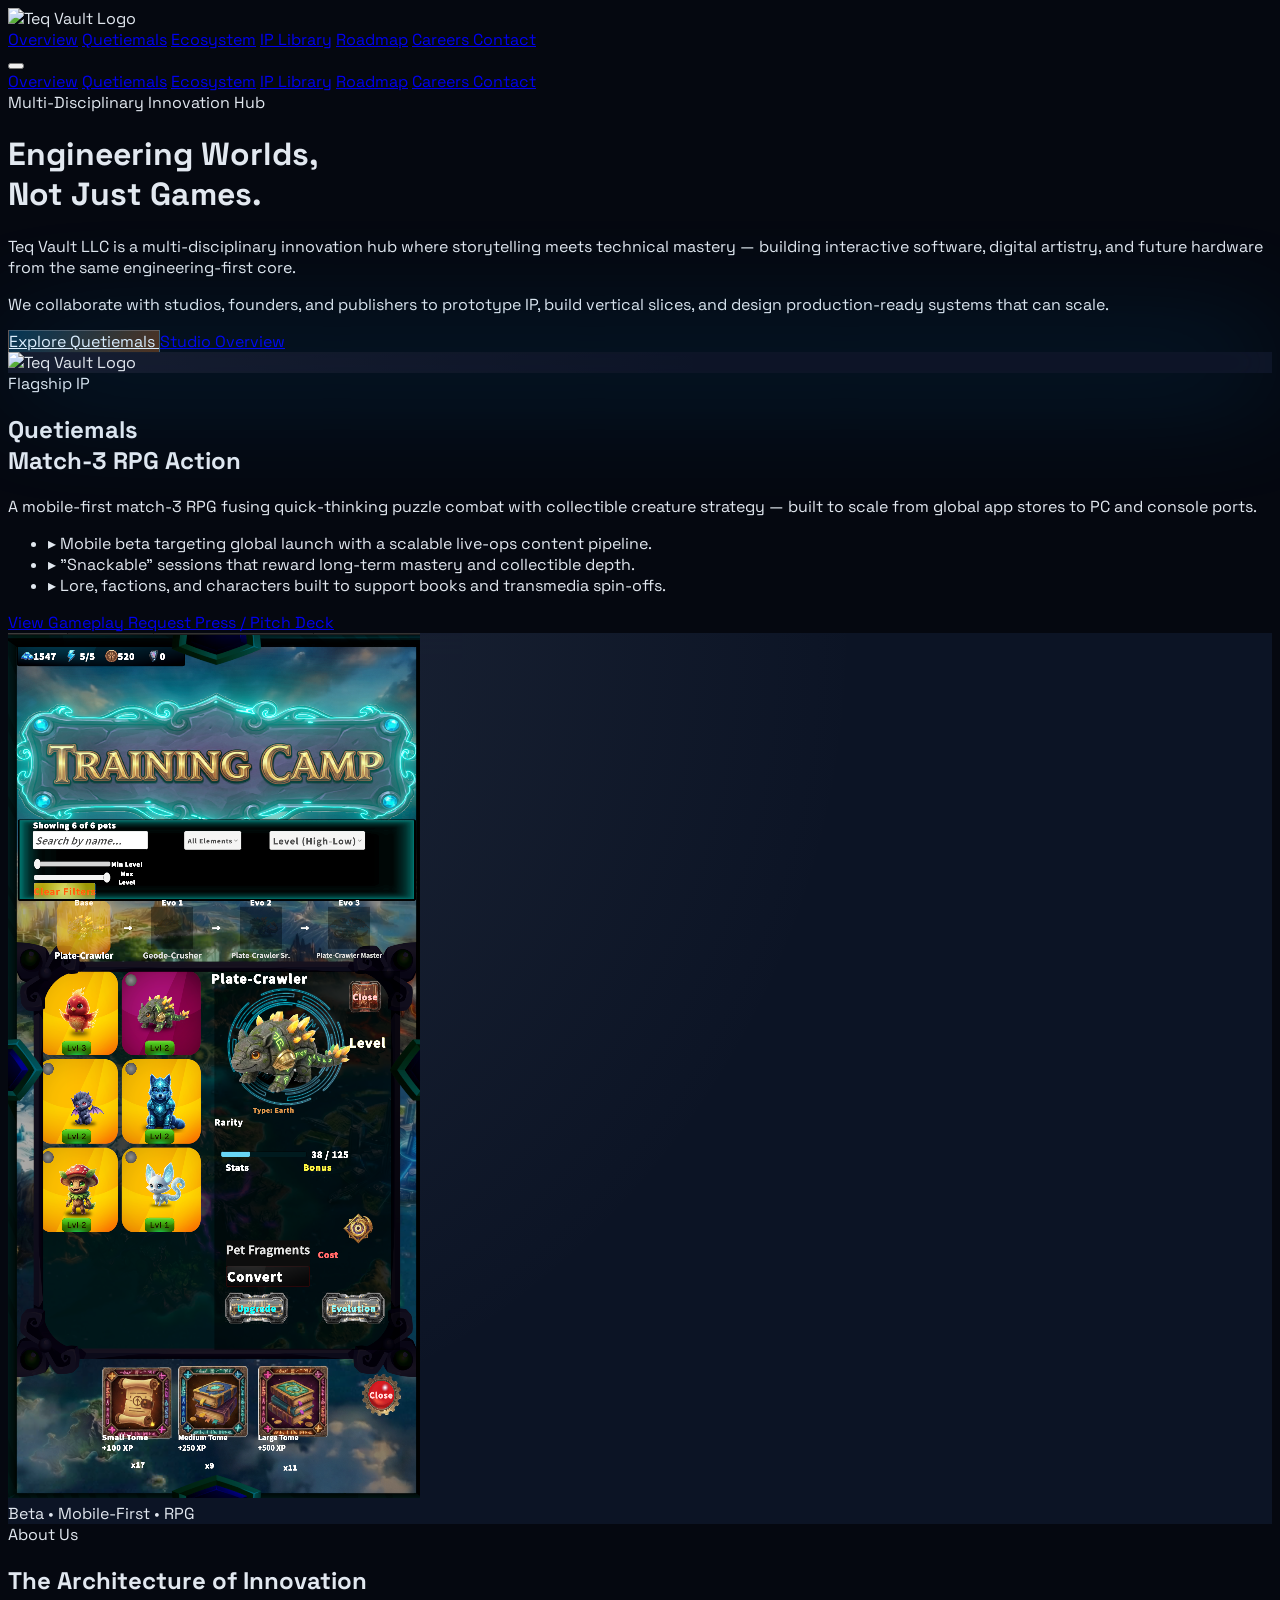
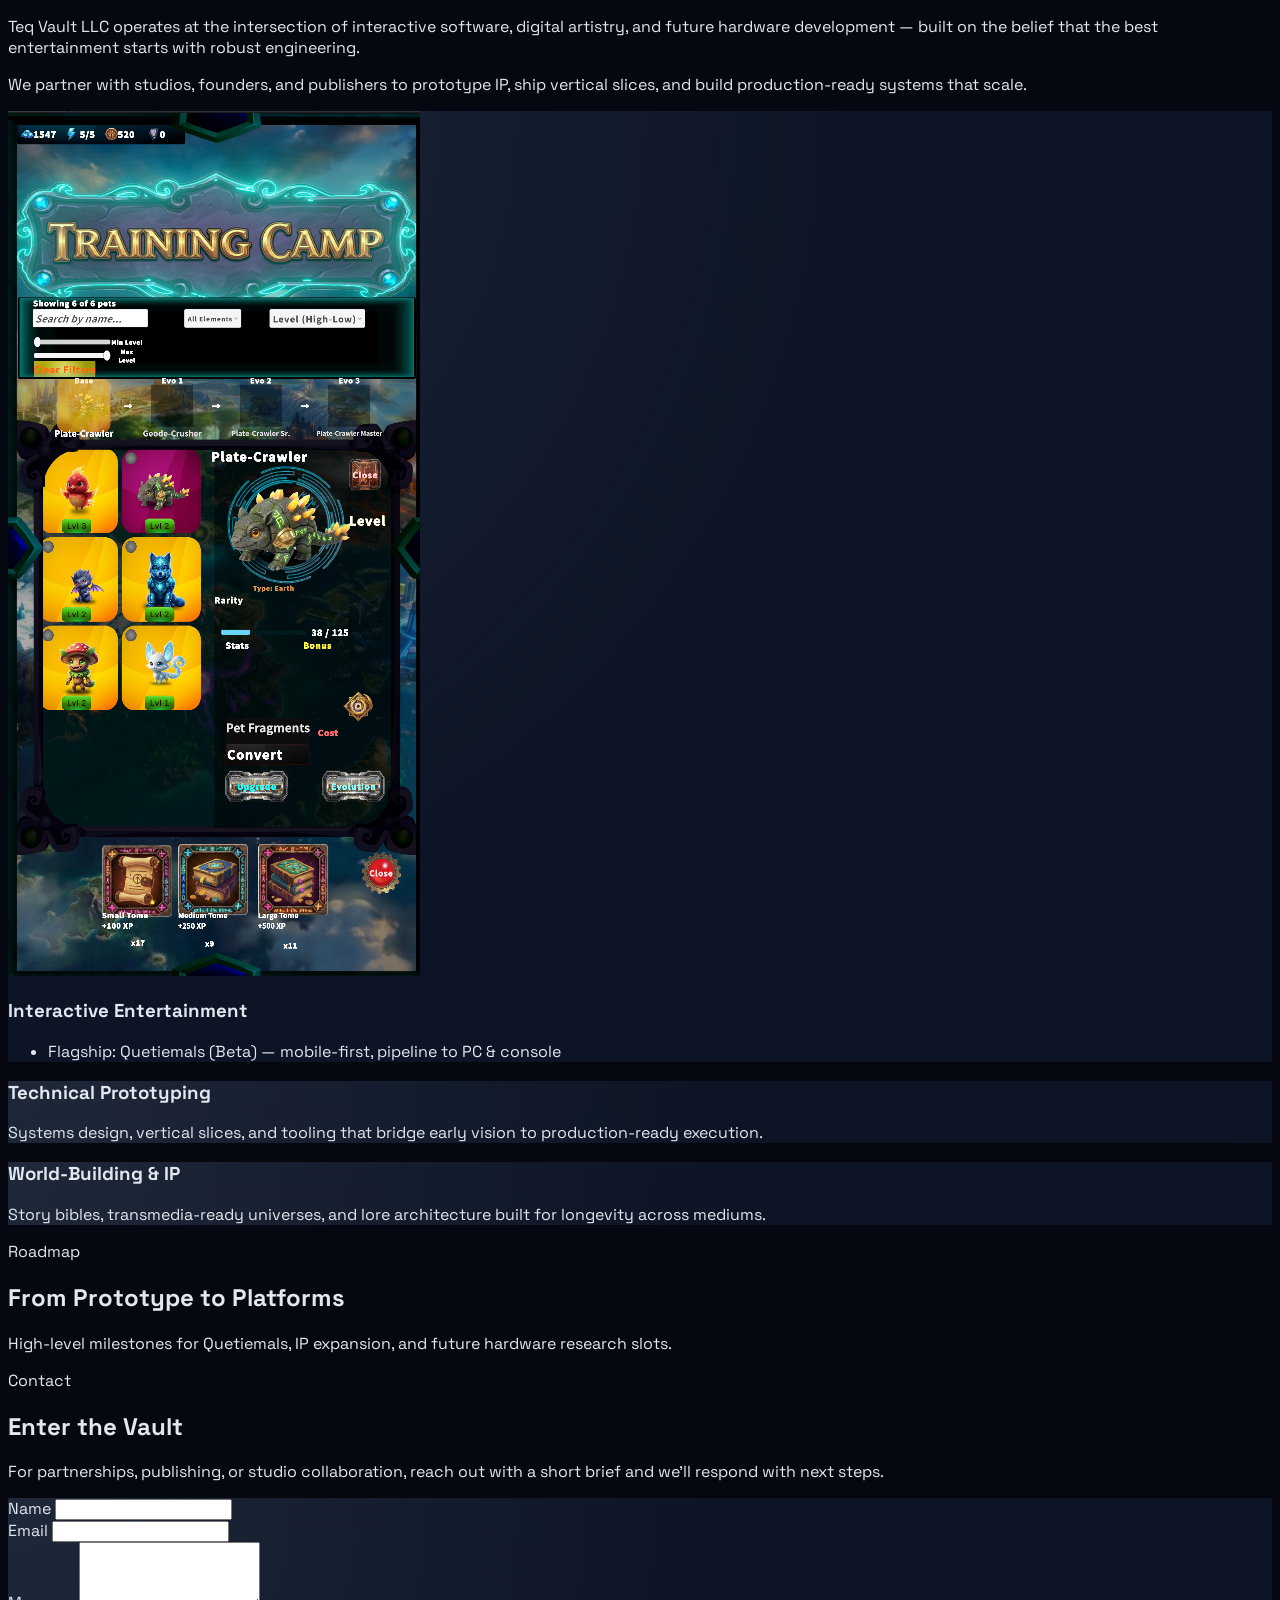
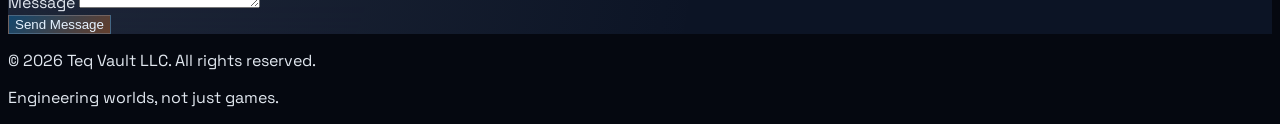
==== index.html @ 5a3a0940 "Teq Vault LLC Welcome to the Vault. Official Teq Vault website." ====
<!DOCTYPE html>
<html lang="en" class="scroll-smooth">
<head>
  <meta charset="UTF-8">
  <meta name="google-adsense-account" content="ca-pub-7932735753046865">
  <meta name="viewport" content="width=device-width, initial-scale=1.0">

  <title>TEQ VAULT | Engineering Worlds, Not Just Games</title>
  <meta name="description" content="Teq Vault LLC — Multi-disciplinary innovation hub. Games, literature, and future hardware built from an engineering-first core.">

  <!-- Tailwind CDN -->
  <script src="https://cdn.tailwindcss.com"></script>

  <!-- Google Font: Space Grotesk -->
  <link rel="preconnect" href="https://fonts.googleapis.com">
  <link rel="preconnect" href="https://fonts.gstatic.com" crossorigin>
  <link
    rel="stylesheet"
    href="https://fonts.googleapis.com/css2?family=Space+Grotesk:wght@400;500;700&amp;display=swap"
  >

  <!-- Lucide Icons (optional, for data-lucide="...") -->
  <script src="https://unpkg.com/lucide@latest"></script>

  <!-- Your stylesheet -->
  <link rel="stylesheet" href="/style.css">

  <style>
    :root {
      --circuit-blue: #00a3ff;
      --voltage-orange: #ff7a1a;
    }
    body {
      font-family: 'Space Grotesk', system-ui, -apple-system, BlinkMacSystemFont, 'Segoe UI', sans-serif;
      background-color: #050810;
      color: #e2e8f0;
    }
    .font-space {
      font-family: 'Space Grotesk', system-ui, -apple-system, BlinkMacSystemFont, 'Segoe UI', sans-serif;
    }
    .glass-panel {
      background: radial-gradient(circle at top left, rgba(148, 163, 184, 0.14), transparent 55%),
                  rgba(15, 23, 42, 0.85);
      backdrop-filter: blur(18px);
    }
    .btn-vault {
      background: linear-gradient(135deg, rgba(0, 163, 255, 0.28), rgba(255, 122, 26, 0.32));
      color: #e5f2ff;
      border: 1px solid rgba(148, 163, 184, 0.35);
    }
    .btn-vault:hover {
      background: linear-gradient(135deg, rgba(0, 163, 255, 0.38), rgba(255, 122, 26, 0.42));
    }
    .logo-glow {
      box-shadow:
        0 0 120px rgba(0, 163, 255, 0.45),
        0 0 40px rgba(15, 23, 42, 0.9) inset;
    }
    .card-hover {
      transition: transform 250ms ease, box-shadow 250ms ease, border-color 250ms ease;
    }
    .card-hover:hover {
      transform: translateY(-4px);
      box-shadow: 0 24px 60px rgba(15, 23, 42, 0.9);
      border-color: rgba(148, 163, 184, 0.45);
    }
    .gradient-text {
      background: linear-gradient(120deg, var(--circuit-blue), var(--voltage-orange));
      -webkit-background-clip: text;
      background-clip: text;
      color: transparent;
    }
    /* Simple reveal animation hook (optional – animate with JS if you want) */
    .reveal {
      opacity: 1;
      transform: none;
      transition: opacity 600ms ease, transform 600ms ease;
    }
  </style>
</head>
<body class="antialiased">

  <!-- ═══════════════════ NAV -->
  <nav class="fixed top-0 w-full z-50 bg-[#050810]/90 backdrop-blur-md border-b border-white/5">
    <div class="max-w-7xl mx-auto px-6 py-4 flex justify-between items-center">
      <div class="flex items-center gap-3">
        <img src="imgs/tvault.png" class="h-8 w-auto filter brightness-110" alt="Teq Vault Logo">
      </div>

      <div class="hidden md:flex gap-8 text-[10px] font-bold uppercase tracking-[0.2em] text-slate-400 items-center">
        <a href="#mission"     class="nav-link hover:text-[var(--circuit-blue)] transition">Overview</a>
        <a href="#quetiemals"  class="nav-link hover:text-[var(--voltage-orange)] transition">Quetiemals</a>
        <a href="#ecosystem"   class="nav-link hover:text-white transition">Ecosystem</a>
        <a href="pages/library.html" class="nav-link hover:text-white transition">IP Library</a>
        <a href="#roadmap"     class="nav-link hover:text-white transition">Roadmap</a>
        <a href="pages/join-the-vault.html"
           class="text-[var(--circuit-blue)] border border-[var(--circuit-blue)]/30 px-3 py-1.5 rounded hover:bg-[var(--circuit-blue)]/10 transition">
          Careers
        </a>
        <a href="#contact"
           class="text-white border border-white/20 px-3 py-1.5 rounded hover:bg-white/5 transition">
          Contact
        </a>
      </div>

      <button id="mobile-menu-btn" class="block md:hidden text-white p-2" aria-label="Toggle menu">
        <span id="menu-icon-container"><i data-lucide="menu"></i></span>
      </button>
    </div>

    <div id="mobile-menu" class="hidden md:hidden bg-[#050810] border-b border-white/5 px-6 py-8 space-y-6 text-center">
      <a href="#mission"     class="block text-sm font-bold uppercase tracking-widest text-slate-400 hover:text-white mobile-link">Overview</a>
      <a href="#quetiemals"  class="block text-sm font-bold uppercase tracking-widest text-slate-400 hover:text-white mobile-link">Quetiemals</a>
      <a href="#ecosystem"   class="block text-sm font-bold uppercase tracking-widest text-slate-400 hover:text-white mobile-link">Ecosystem</a>
      <a href="pages/library.html" class="block text-sm font-bold uppercase tracking-widest text-slate-400 hover:text-white">IP Library</a>
      <a href="#roadmap"     class="block text-sm font-bold uppercase tracking-widest text-slate-400 hover:text-white mobile-link">Roadmap</a>
      <a href="pages/join-the-vault.html"
         class="block text-sm font-bold uppercase tracking-widest text-[var(--circuit-blue)] border border-[var(--circuit-blue)]/20 py-3 rounded-lg">
        Careers
      </a>
      <a href="#contact"
         class="block text-sm font-bold uppercase tracking-widest text-white border border-white/20 py-3 rounded-lg mobile-link">
        Contact
      </a>
    </div>
  </nav>

  <!-- ═══════════════════ HERO -->
  <header id="mission" class="min-h-screen flex items-center justify-center px-6 pt-24 relative overflow-hidden">
    <div class="pointer-events-none absolute inset-0">
      <div class="absolute top-[-10%] left-1/2 -translate-x-1/2 w-[800px] h-[600px] bg-[radial-gradient(ellipse,rgba(0,163,255,0.12),transparent_65%)]"></div>
      <div class="absolute bottom-[-5%] right-[-5%] w-[500px] h-[500px] bg-[radial-gradient(ellipse,rgba(255,122,26,0.08),transparent_65%)]"></div>
    </div>

    <div class="max-w-6xl mx-auto grid md:grid-cols-2 gap-12 items-center relative z-10">
      <div class="space-y-6 reveal">
        <span class="text-[10px] font-black uppercase tracking-[0.5em] text-[var(--circuit-blue)]">
          Multi‑Disciplinary Innovation Hub
        </span>
        <h1 class="text-3xl md:text-5xl font-space text-white font-semibold leading-tight">
          Engineering Worlds,<br>Not Just Games.
        </h1>
        <p class="text-slate-400 text-base md:text-lg leading-relaxed">
          Teq Vault LLC is a multi‑disciplinary innovation hub where storytelling meets technical mastery —
          building interactive software, digital artistry, and future hardware from the same engineering‑first core.
        </p>
        <p class="text-slate-500 text-sm">
          We collaborate with studios, founders, and publishers to prototype IP, build vertical slices,
          and design production‑ready systems that can scale.
        </p>
        <div class="flex flex-wrap gap-4 pt-2">
          <a href="#quetiemals"
             class="btn-vault px-6 py-3 rounded-lg text-xs font-bold uppercase tracking-[0.2em] flex items-center gap-2">
            <i data-lucide="sparkles" class="w-4 h-4"></i> Explore Quetiemals
          </a>
          <a href="#ecosystem"
             class="px-6 py-3 rounded-lg border border-white/20 text-xs font-bold uppercase tracking-[0.2em] text-slate-200 hover:bg-white/5 transition">
            Studio Overview
          </a>
        </div>
      </div>

      <div class="reveal delay-100 relative flex items-center justify-center">
        <div class="absolute inset-0 bg-[radial-gradient(circle,rgba(0,163,255,0.15),transparent_60%)]"></div>
        <div class="relative glass-panel rounded-2xl border border-white/10 p-8 flex items-center justify-center logo-glow">
          <img src="imgs/tvault.png"
               class="w-full max-w-sm drop-shadow-[0_0_60px_rgba(0,163,255,0.4)]"
               alt="Teq Vault Logo">
        </div>
      </div>
    </div>
  </header>

  <!-- ═══════════════════ QUETIEMALS -->
  <section id="quetiemals" class="py-24 bg-slate-950/40 border-t border-white/5">
    <div class="max-w-6xl mx-auto px-6 grid lg:grid-cols-[1.3fr_minmax(0,1fr)] gap-10 items-center">
      <div class="reveal space-y-5">
        <span class="text-[10px] font-black uppercase tracking-[0.5em] text-[var(--voltage-orange)] border-b border-[var(--voltage-orange)] pb-2">
          Flagship IP
        </span>
        <h2 class="text-3xl md:text-4xl font-space font-bold text-white uppercase tracking-tight">
          Quetiemals<br>
          <span class="text-[var(--circuit-blue)] text-xl md:text-2xl font-medium normal-case tracking-normal">
            Match‑3 RPG Action
          </span>
        </h2>
        <p class="text-slate-400 text-base leading-relaxed">
          A mobile‑first match‑3 RPG fusing quick‑thinking puzzle combat with collectible creature strategy —
          built to scale from global app stores to PC and console ports.
        </p>
        <ul class="text-slate-300 text-sm space-y-2 list-none">
          <li><span class="text-[var(--circuit-blue)] mt-0.5">▸</span> Mobile beta targeting global launch with a scalable live‑ops content pipeline.</li>
          <li><span class="text-[var(--circuit-blue)] mt-0.5">▸</span> "Snackable" sessions that reward long‑term mastery and collectible depth.</li>
          <li><span class="text-[var(--circuit-blue)] mt-0.5">▸</span> Lore, factions, and characters built to support books and transmedia spin‑offs.</li>
        </ul>
        <div class="flex flex-wrap gap-4 pt-2">
          <a href="https://www.youtube.com/shorts/uiNZrAJxSjM" target="_blank" rel="noopener"
             class="inline-flex items-center gap-2 px-5 py-3 rounded-lg bg-[var(--circuit-blue)]/20 border border-[var(--circuit-blue)]/40 text-xs font-bold uppercase tracking-[0.2em] text-[var(--circuit-blue)] hover:bg-[var(--circuit-blue)]/35 transition">
            <i data-lucide="play-circle" class="w-4 h-4"></i> View Gameplay
          </a>
          <a href="#contact"
             class="inline-flex items-center gap-2 px-5 py-3 rounded-lg border border-white/20 text-xs font-bold uppercase tracking-[0.2em] text-slate-200 hover:bg-white/5 transition">
            Request Press / Pitch Deck
          </a>
        </div>
      </div>

      <div class="reveal delay-100">
        <div class="relative glass-panel rounded-2xl overflow-hidden border border-white/10 aspect-video">
          <img src="imgs/screenshot-2026-02-25-180950.png"
               class="w-full h-full object-cover opacity-80 hover:opacity-100 hover:scale-105 transition duration-700"
               alt="Quetiemals Gameplay">
          <div class="absolute bottom-0 inset-x-0 bg-gradient-to-t from-black/80 to-transparent p-4">
            <span class="text-[10px] uppercase tracking-[0.25em] text-slate-300">Beta • Mobile‑First • RPG</span>
          </div>
        </div>
      </div>
    </div>
  </section>

  <!-- ═══════════════════ ECOSYSTEM -->
  <section id="ecosystem" class="py-24 max-w-7xl mx-auto px-6 border-t border-white/5">
    <div class="text-center mb-16 reveal">
      <span class="text-[var(--circuit-blue)] text-[10px] font-black uppercase tracking-[0.5em] border-b border-[var(--circuit-blue)] pb-2">
        About Us
      </span>
      <h2 class="text-4xl md:text-5xl font-bold mt-8 font-space uppercase tracking-tighter">
        The Architecture of <span class="text-[var(--voltage-orange)]">Innovation</span>
      </h2>
      <p class="text-slate-400 mt-6 max-w-3xl mx-auto text-lg leading-relaxed">
        Teq Vault LLC operates at the intersection of interactive software, digital artistry, and future hardware
        development — built on the belief that the best entertainment starts with robust engineering.
      </p>
      <p class="text-slate-500 mt-3 max-w-2xl mx-auto text-sm">
        We partner with studios, founders, and publishers to prototype IP, ship vertical slices,
        and build production‑ready systems that scale.
      </p>
    </div>

    <div class="grid md:grid-cols-3 gap-6">
      <!-- Card 1 -->
      <div class="reveal glass-panel p-8 rounded-xl border-t-2 border-[var(--circuit-blue)] relative overflow-hidden group card-hover">
        <div class="absolute inset-0 opacity-10 group-hover:opacity-25 transition-opacity duration-500">
          <img src="imgs/screenshot-2026-02-25-180950.png" class="w-full h-full object-cover" alt="">
        </div>
        <div class="relative z-10 space-y-4">
          <div class="w-10 h-10 rounded-lg bg-[var(--circuit-blue)]/15 border border-[var(--circuit-blue)]/30 flex items-center justify-center mb-2">
            <i data-lucide="gamepad-2" class="w-5 h-5 text-[var(--circuit-blue)]"></i>
          </div>
          <h3 class="font-bold text-xl text-white font-space">Interactive Entertainment</h3>
          <ul class="text-sm text-slate-400 space-y-2">
            <li><span class="text-white font-semibold">Flagship:</span> Quetiemals (Beta) — mobile‑first, pipeline to PC &amp; console</li>
          </ul>
        </div>
      </div>

      <!-- Add two more ecosystem cards as needed -->
      <div class="reveal glass-panel p-8 rounded-xl border-t-2 border-white/10 card-hover">
        <h3 class="font-bold text-xl text-white font-space mb-3">Technical Prototyping</h3>
        <p class="text-sm text-slate-400">
          Systems design, vertical slices, and tooling that bridge early vision to production‑ready execution.
        </p>
      </div>

      <div class="reveal glass-panel p-8 rounded-xl border-t-2 border-white/10 card-hover">
        <h3 class="font-bold text-xl text-white font-space mb-3">World‑Building & IP</h3>
        <p class="text-sm text-slate-400">
          Story bibles, transmedia‑ready universes, and lore architecture built for longevity across mediums.
        </p>
      </div>
    </div>
  </section>

  <!-- ═══════════════════ ROADMAP (stub) -->
  <section id="roadmap" class="py-24 border-t border-white/5 bg-slate-950/60">
    <div class="max-w-5xl mx-auto px-6 text-center">
      <span class="text-[10px] font-black uppercase tracking-[0.5em] text-[var(--circuit-blue)] border-b border-[var(--circuit-blue)] pb-2">
        Roadmap
      </span>
      <h2 class="mt-8 text-3xl md:text-4xl font-space font-bold text-white uppercase tracking-tight">
        From Prototype to Platforms
      </h2>
      <p class="mt-6 text-slate-400 max-w-2xl mx-auto">
        High‑level milestones for Quetiemals, IP expansion, and future hardware research slots.
      </p>
      <!-- Add your actual roadmap content/timeline here -->
    </div>
  </section>

  <!-- ═══════════════════ CONTACT (stub) -->
  <section id="contact" class="py-24 max-w-4xl mx-auto px-6 border-t border-white/5">
    <div class="text-center mb-10">
      <span class="text-[10px] font-black uppercase tracking-[0.5em] text-[var(--voltage-orange)] border-b border-[var(--voltage-orange)] pb-2">
        Contact
      </span>
      <h2 class="mt-8 text-3xl md:text-4xl font-space font-bold text-white uppercase tracking-tight">
        Enter the Vault
      </h2>
      <p class="mt-4 text-slate-400 max-w-2xl mx-auto">
        For partnerships, publishing, or studio collaboration, reach out with a short brief and we’ll respond with next steps.
      </p>
    </div>

    <form action="https://formspree.io/f/your-id" method="POST" class="space-y-4 glass-panel rounded-2xl p-8 border border-white/10">
      <div class="grid md:grid-cols-2 gap-4">
        <div>
          <label class="block text-xs font-semibold uppercase tracking-[0.2em] text-slate-400 mb-2">Name</label>
          <input type="text" name="name" required
                 class="w-full bg-slate-900/60 border border-white/10 rounded-lg px-3 py-2 text-sm text-white focus:outline-none focus:border-[var(--circuit-blue)]">
        </div>
        <div>
          <label class="block text-xs font-semibold uppercase tracking-[0.2em] text-slate-400 mb-2">Email</label>
          <input type="email" name="email" required
                 class="w-full bg-slate-900/60 border border-white/10 rounded-lg px-3 py-2 text-sm text-white focus:outline-none focus:border-[var(--circuit-blue)]">
        </div>
      </div>
      <div>
        <label class="block text-xs font-semibold uppercase tracking-[0.2em] text-slate-400 mb-2">Message</label>
        <textarea name="message" rows="4" required
                  class="w-full bg-slate-900/60 border border-white/10 rounded-lg px-3 py-2 text-sm text-white focus:outline-none focus:border-[var(--circuit-blue)]"></textarea>
      </div>
      <button type="submit"
              class="btn-vault px-6 py-3 rounded-lg text-xs font-bold uppercase tracking-[0.2em] inline-flex items-center gap-2">
        <i data-lucide="send" class="w-4 h-4"></i>
        Send Message
      </button>
    </form>
  </section>

  <!-- ═══════════════════ FOOTER -->
  <footer class="py-8 border-t border-white/5 bg-[#020617]">
    <div class="max-w-6xl mx-auto px-6 flex flex-col md:flex-row items-center justify-between gap-4 text-[11px] text-slate-500">
      <p>© <span id="year"></span> Teq Vault LLC. All rights reserved.</p>
      <p>Engineering worlds, not just games.</p>
    </div>
  </footer>

  <!-- ═══════════════════ SCRIPTS -->
  <script>
    // Lucide: replace <i data-lucide="...">
    if (window.lucide) {
      lucide.createIcons();
    }

    // Mobile nav toggle
    const mobileBtn = document.getElementById('mobile-menu-btn');
    const mobileMenu = document.getElementById('mobile-menu');
    const mobileLinks = document.querySelectorAll('.mobile-link');

    if (mobileBtn && mobileMenu) {
      mobileBtn.addEventListener('click', () => {
        mobileMenu.classList.toggle('hidden');
      });
      mobileLinks.forEach(link => {
        link.addEventListener('click', () => mobileMenu.classList.add('hidden'));
      });
    }

    // Dynamic year
    document.getElementById('year').textContent = new Date().getFullYear();
  </script>
</body>
</html>
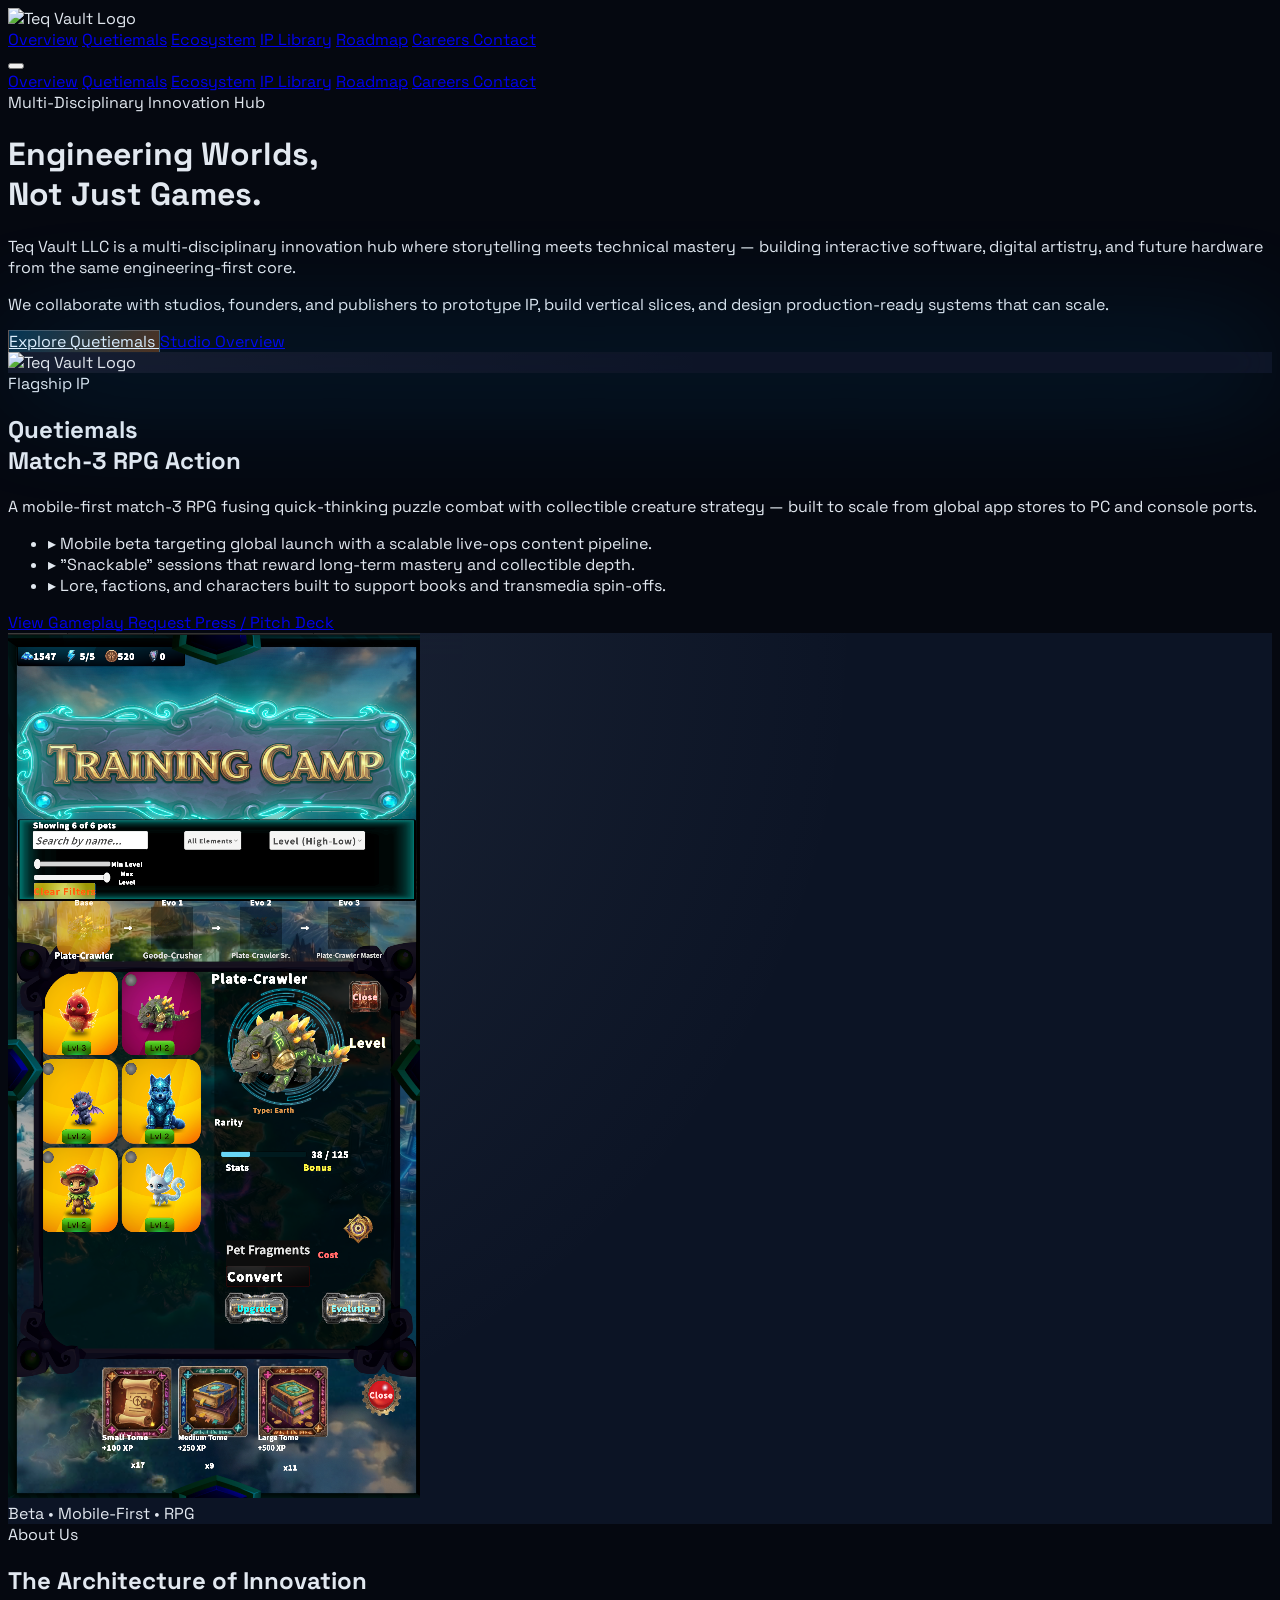
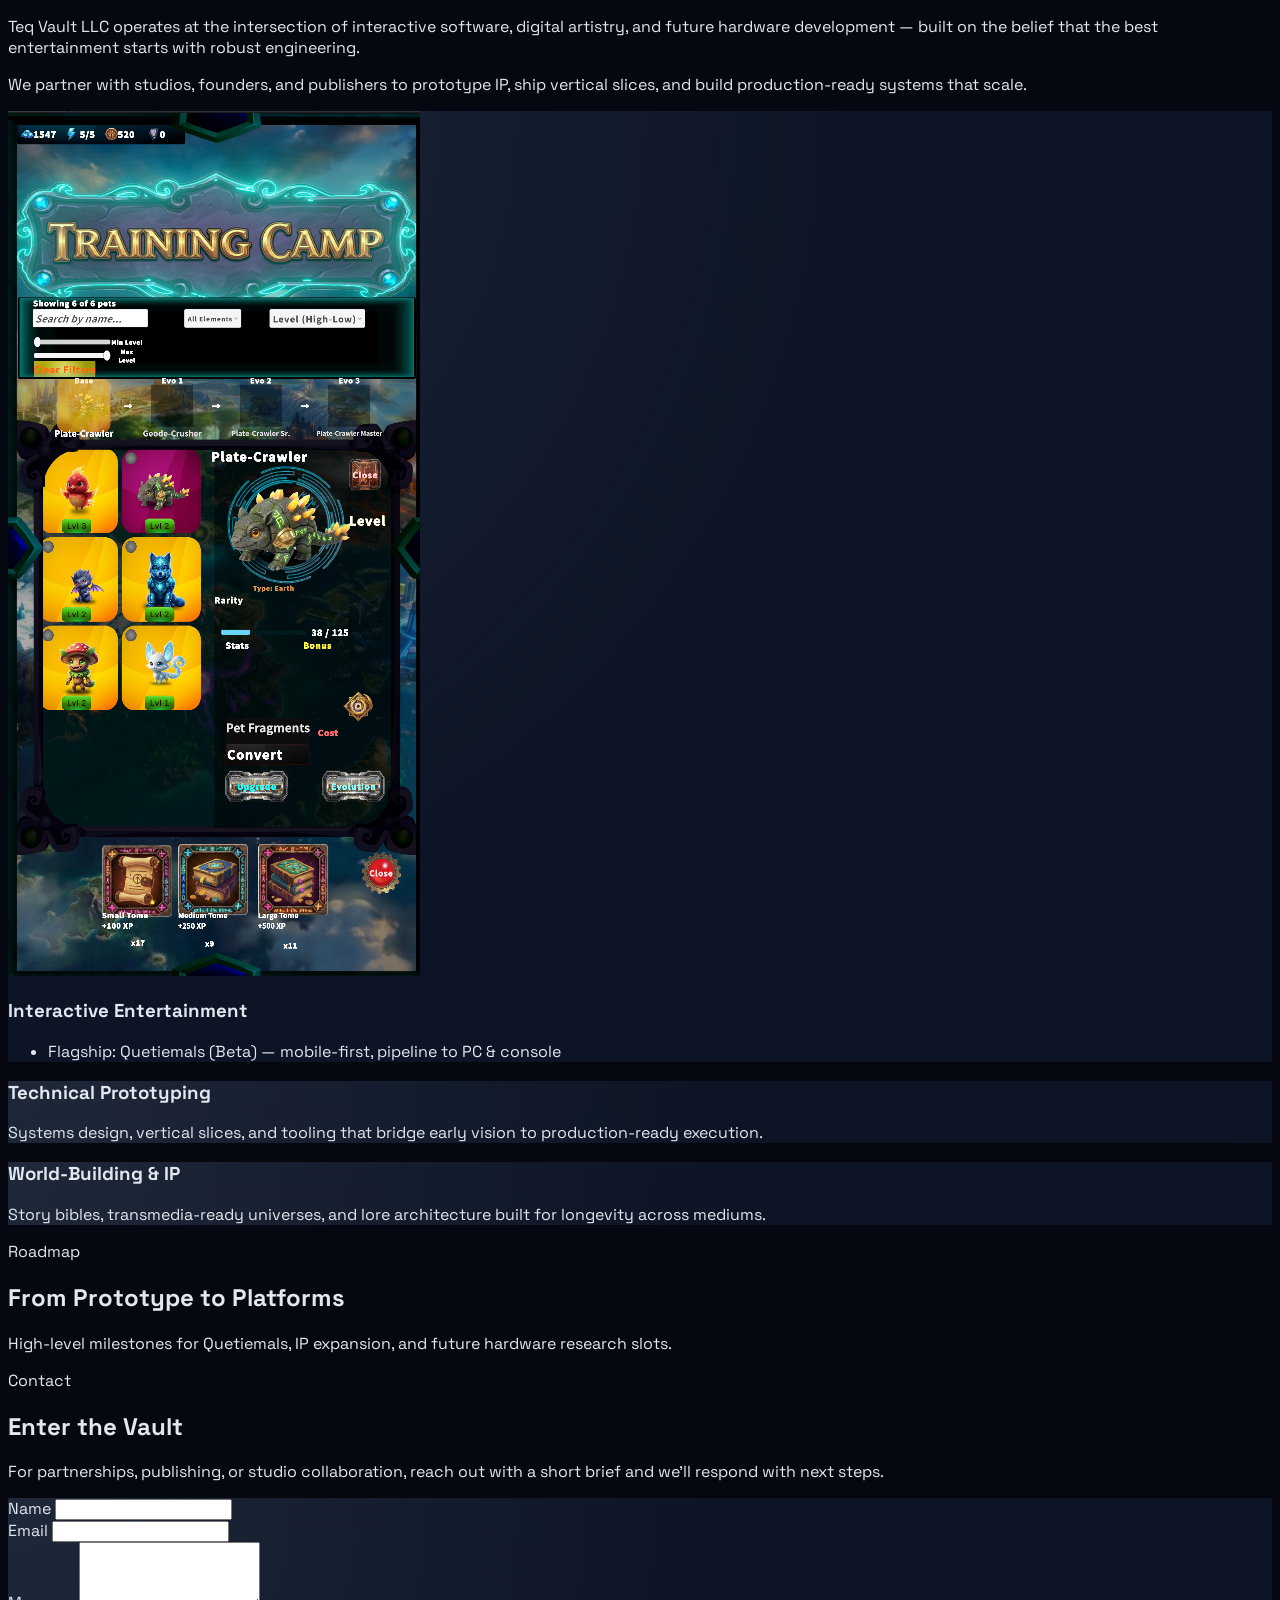
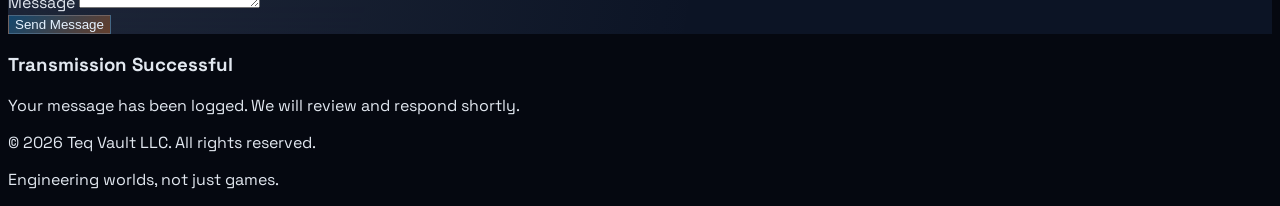
==== commit 63ec91a1: "Teq Vault LLC Welcome to the Vault. Official Teq Vault website." ====
--- a/index.html
+++ b/index.html
@@ -8,10 +8,8 @@
   <title>TEQ VAULT | Engineering Worlds, Not Just Games</title>
   <meta name="description" content="Teq Vault LLC — Multi-disciplinary innovation hub. Games, literature, and future hardware built from an engineering-first core.">
 
-  <!-- Tailwind CDN -->
   <script src="https://cdn.tailwindcss.com"></script>
 
-  <!-- Google Font: Space Grotesk -->
   <link rel="preconnect" href="https://fonts.googleapis.com">
   <link rel="preconnect" href="https://fonts.gstatic.com" crossorigin>
   <link
@@ -19,10 +17,8 @@
     href="https://fonts.googleapis.com/css2?family=Space+Grotesk:wght@400;500;700&amp;display=swap"
   >
 
-  <!-- Lucide Icons (optional, for data-lucide="...") -->
   <script src="https://unpkg.com/lucide@latest"></script>
 
-  <!-- Your stylesheet -->
   <link rel="stylesheet" href="/style.css">
 
   <style>
@@ -70,7 +66,6 @@
       background-clip: text;
       color: transparent;
     }
-    /* Simple reveal animation hook (optional – animate with JS if you want) */
     .reveal {
       opacity: 1;
       transform: none;
@@ -80,7 +75,6 @@
 </head>
 <body class="antialiased">
 
-  <!-- ═══════════════════ NAV -->
   <nav class="fixed top-0 w-full z-50 bg-[#050810]/90 backdrop-blur-md border-b border-white/5">
     <div class="max-w-7xl mx-auto px-6 py-4 flex justify-between items-center">
       <div class="flex items-center gap-3">
@@ -125,7 +119,6 @@
     </div>
   </nav>
 
-  <!-- ═══════════════════ HERO -->
   <header id="mission" class="min-h-screen flex items-center justify-center px-6 pt-24 relative overflow-hidden">
     <div class="pointer-events-none absolute inset-0">
       <div class="absolute top-[-10%] left-1/2 -translate-x-1/2 w-[800px] h-[600px] bg-[radial-gradient(ellipse,rgba(0,163,255,0.12),transparent_65%)]"></div>
@@ -171,7 +164,6 @@
     </div>
   </header>
 
-  <!-- ═══════════════════ QUETIEMALS -->
   <section id="quetiemals" class="py-24 bg-slate-950/40 border-t border-white/5">
     <div class="max-w-6xl mx-auto px-6 grid lg:grid-cols-[1.3fr_minmax(0,1fr)] gap-10 items-center">
       <div class="reveal space-y-5">
@@ -218,7 +210,6 @@
     </div>
   </section>
 
-  <!-- ═══════════════════ ECOSYSTEM -->
   <section id="ecosystem" class="py-24 max-w-7xl mx-auto px-6 border-t border-white/5">
     <div class="text-center mb-16 reveal">
       <span class="text-[var(--circuit-blue)] text-[10px] font-black uppercase tracking-[0.5em] border-b border-[var(--circuit-blue)] pb-2">
@@ -238,7 +229,6 @@
     </div>
 
     <div class="grid md:grid-cols-3 gap-6">
-      <!-- Card 1 -->
       <div class="reveal glass-panel p-8 rounded-xl border-t-2 border-[var(--circuit-blue)] relative overflow-hidden group card-hover">
         <div class="absolute inset-0 opacity-10 group-hover:opacity-25 transition-opacity duration-500">
           <img src="imgs/screenshot-2026-02-25-180950.png" class="w-full h-full object-cover" alt="">
@@ -254,7 +244,6 @@
         </div>
       </div>
 
-      <!-- Add two more ecosystem cards as needed -->
       <div class="reveal glass-panel p-8 rounded-xl border-t-2 border-white/10 card-hover">
         <h3 class="font-bold text-xl text-white font-space mb-3">Technical Prototyping</h3>
         <p class="text-sm text-slate-400">
@@ -271,7 +260,6 @@
     </div>
   </section>
 
-  <!-- ═══════════════════ ROADMAP (stub) -->
   <section id="roadmap" class="py-24 border-t border-white/5 bg-slate-950/60">
     <div class="max-w-5xl mx-auto px-6 text-center">
       <span class="text-[10px] font-black uppercase tracking-[0.5em] text-[var(--circuit-blue)] border-b border-[var(--circuit-blue)] pb-2">
@@ -283,11 +271,9 @@
       <p class="mt-6 text-slate-400 max-w-2xl mx-auto">
         High‑level milestones for Quetiemals, IP expansion, and future hardware research slots.
       </p>
-      <!-- Add your actual roadmap content/timeline here -->
     </div>
   </section>
 
-  <!-- ═══════════════════ CONTACT (stub) -->
   <section id="contact" class="py-24 max-w-4xl mx-auto px-6 border-t border-white/5">
     <div class="text-center mb-10">
       <span class="text-[10px] font-black uppercase tracking-[0.5em] text-[var(--voltage-orange)] border-b border-[var(--voltage-orange)] pb-2">
@@ -301,7 +287,7 @@
       </p>
     </div>
 
-    <form action="https://formspree.io/f/your-id" method="POST" class="space-y-4 glass-panel rounded-2xl p-8 border border-white/10">
+    <form id="contactForm" class="space-y-4 glass-panel rounded-2xl p-8 border border-white/10">
       <div class="grid md:grid-cols-2 gap-4">
         <div>
           <label class="block text-xs font-semibold uppercase tracking-[0.2em] text-slate-400 mb-2">Name</label>
@@ -319,15 +305,19 @@
         <textarea name="message" rows="4" required
                   class="w-full bg-slate-900/60 border border-white/10 rounded-lg px-3 py-2 text-sm text-white focus:outline-none focus:border-[var(--circuit-blue)]"></textarea>
       </div>
-      <button type="submit"
+      <button type="submit" id="submitBtn"
               class="btn-vault px-6 py-3 rounded-lg text-xs font-bold uppercase tracking-[0.2em] inline-flex items-center gap-2">
         <i data-lucide="send" class="w-4 h-4"></i>
         Send Message
       </button>
     </form>
+    
+    <div id="thankYouMessage" class="hidden text-center py-8">
+        <h3 class="text-xl font-space font-bold text-white uppercase mb-2">Transmission Successful</h3>
+        <p class="text-slate-400 text-sm">Your message has been logged. We will review and respond shortly.</p>
+    </div>
   </section>
 
-  <!-- ═══════════════════ FOOTER -->
   <footer class="py-8 border-t border-white/5 bg-[#020617]">
     <div class="max-w-6xl mx-auto px-6 flex flex-col md:flex-row items-center justify-between gap-4 text-[11px] text-slate-500">
       <p>© <span id="year"></span> Teq Vault LLC. All rights reserved.</p>
@@ -335,7 +325,7 @@
     </div>
   </footer>
 
-  <!-- ═══════════════════ SCRIPTS -->
+  <script src="/js/script.js"></script>
   <script>
     // Lucide: replace <i data-lucide="...">
     if (window.lucide) {
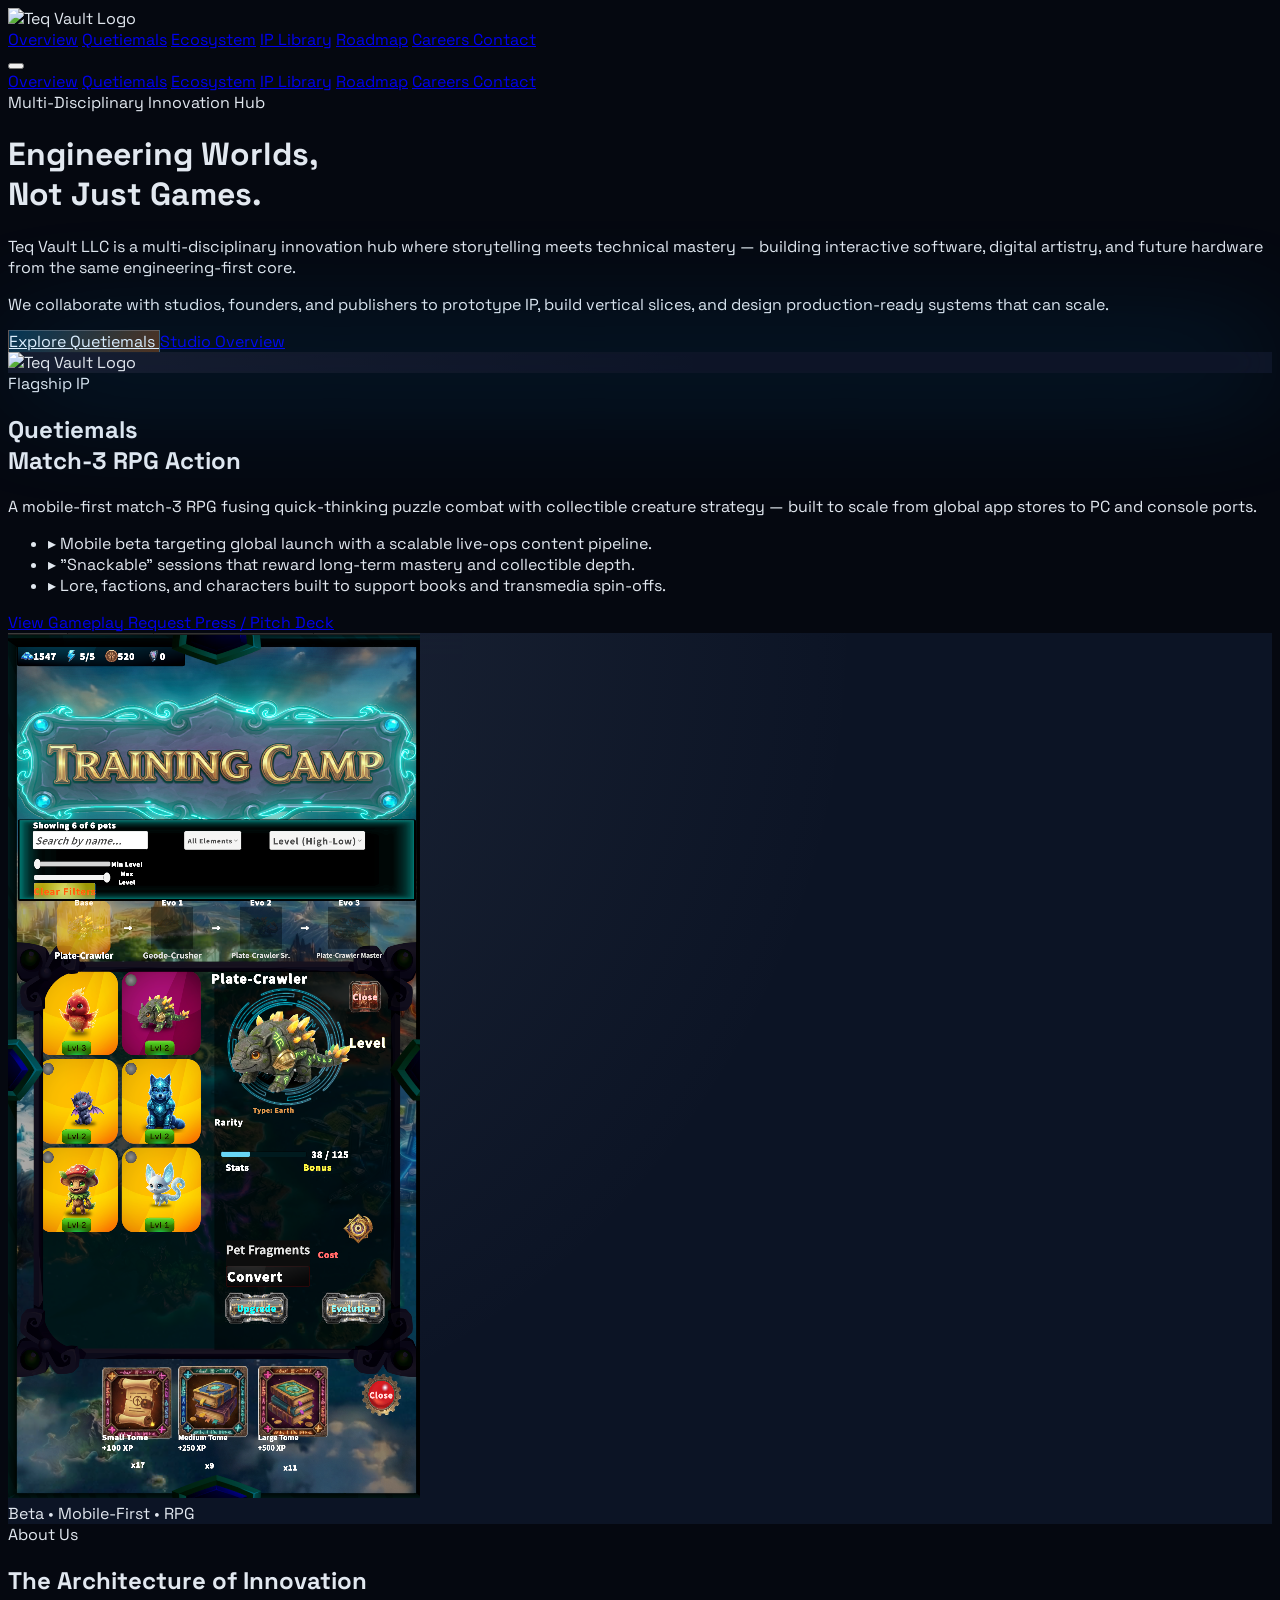
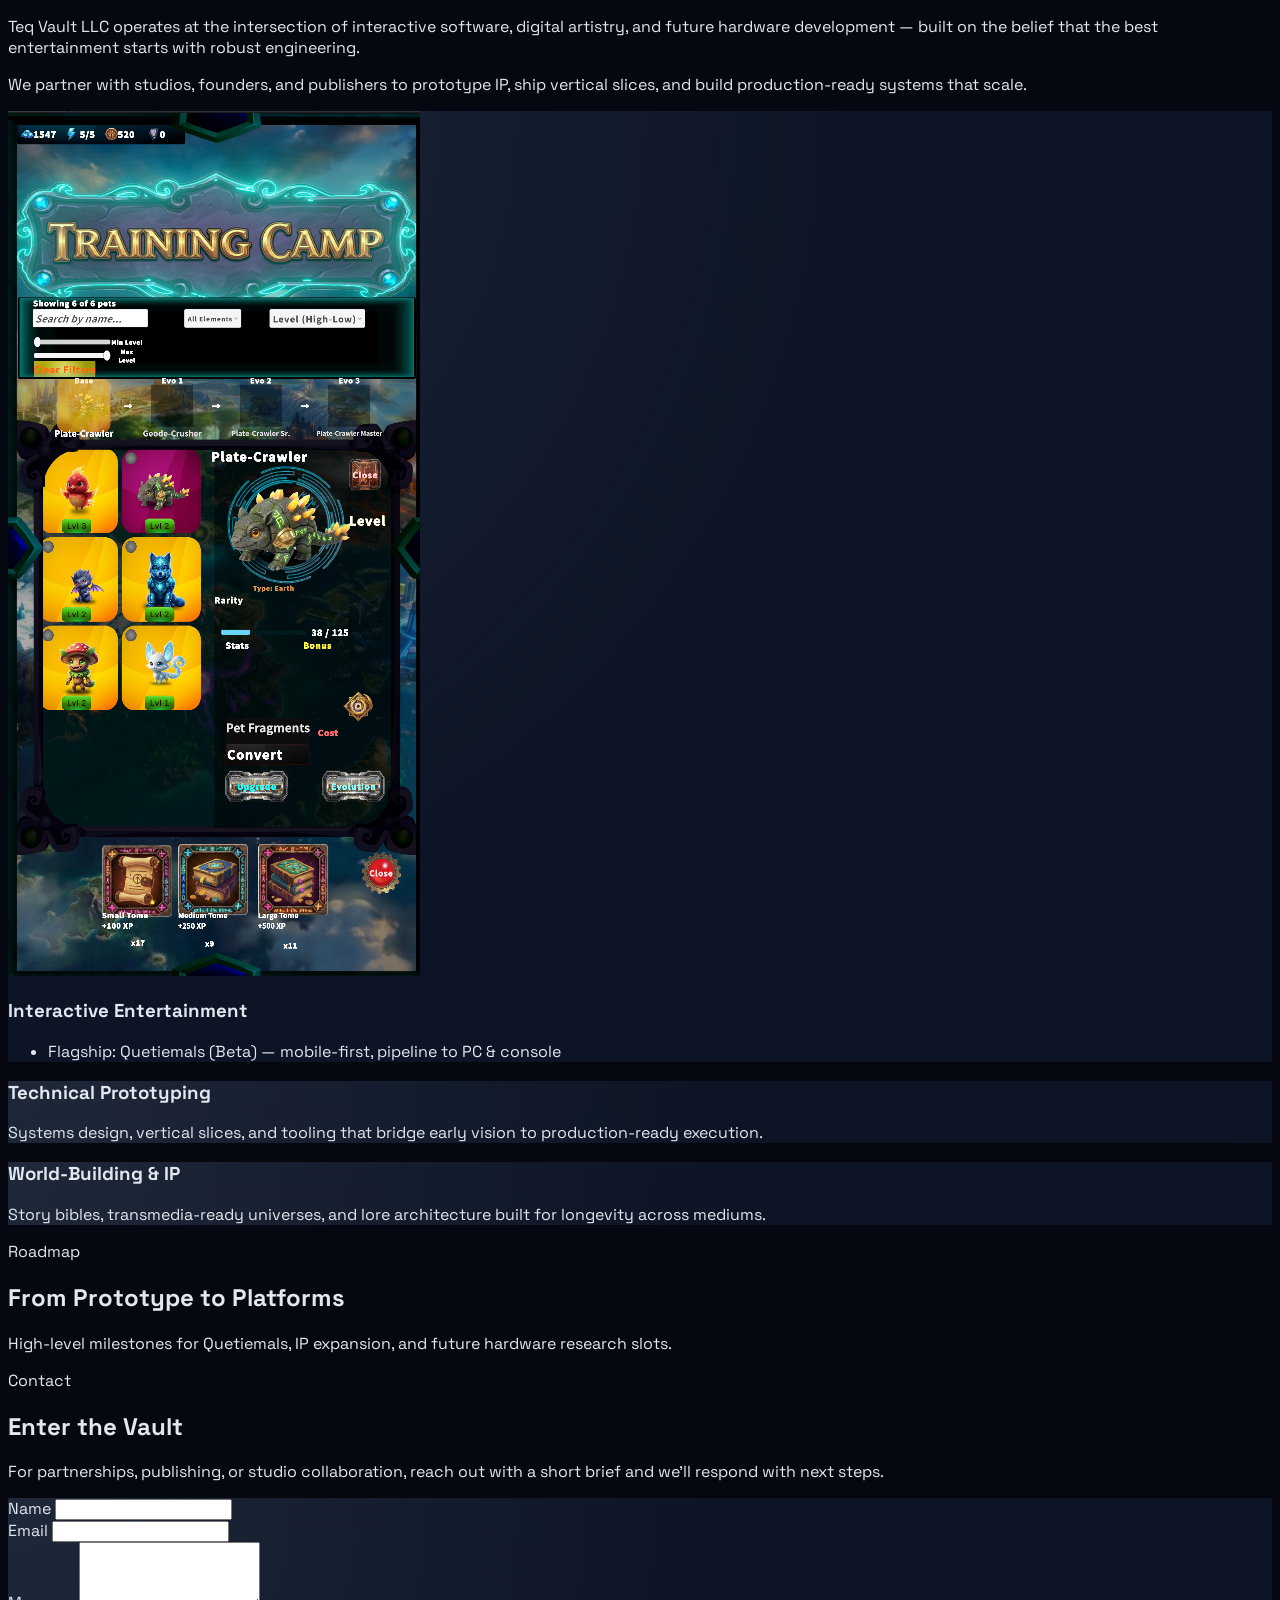
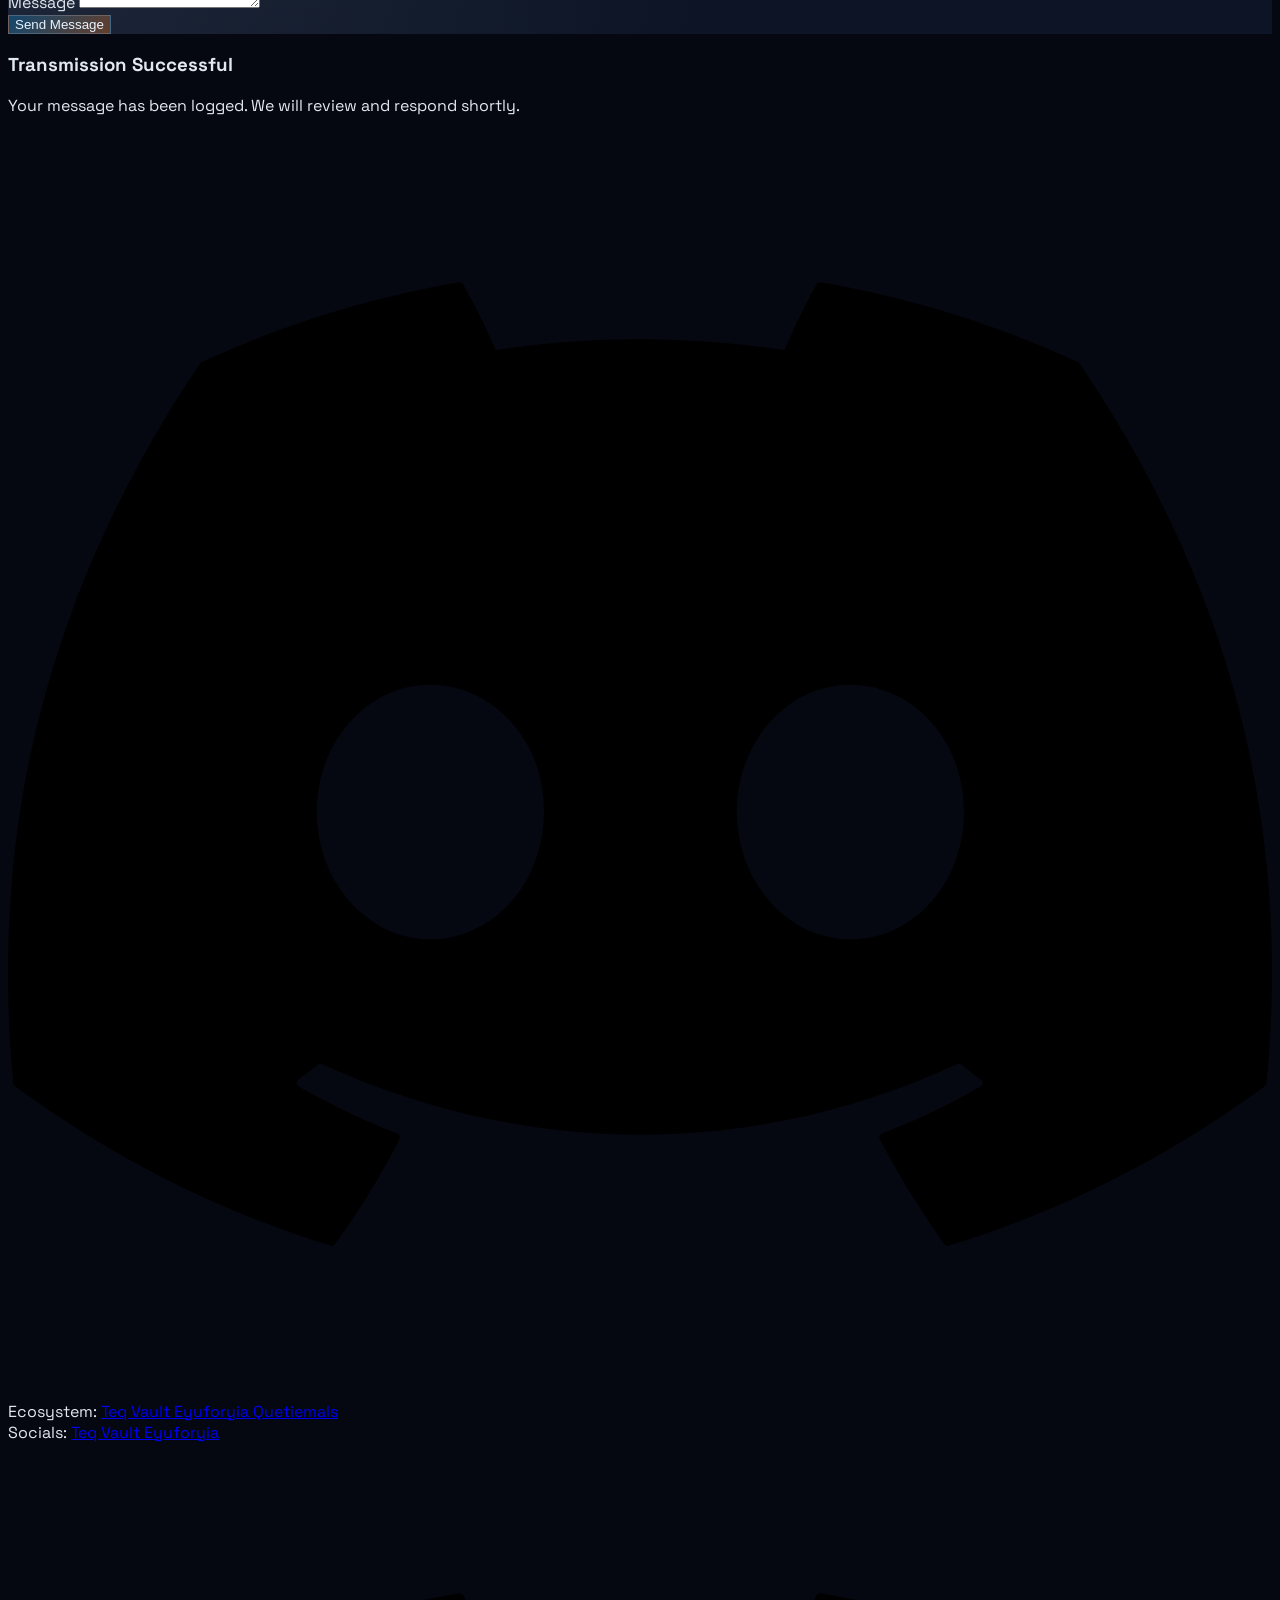
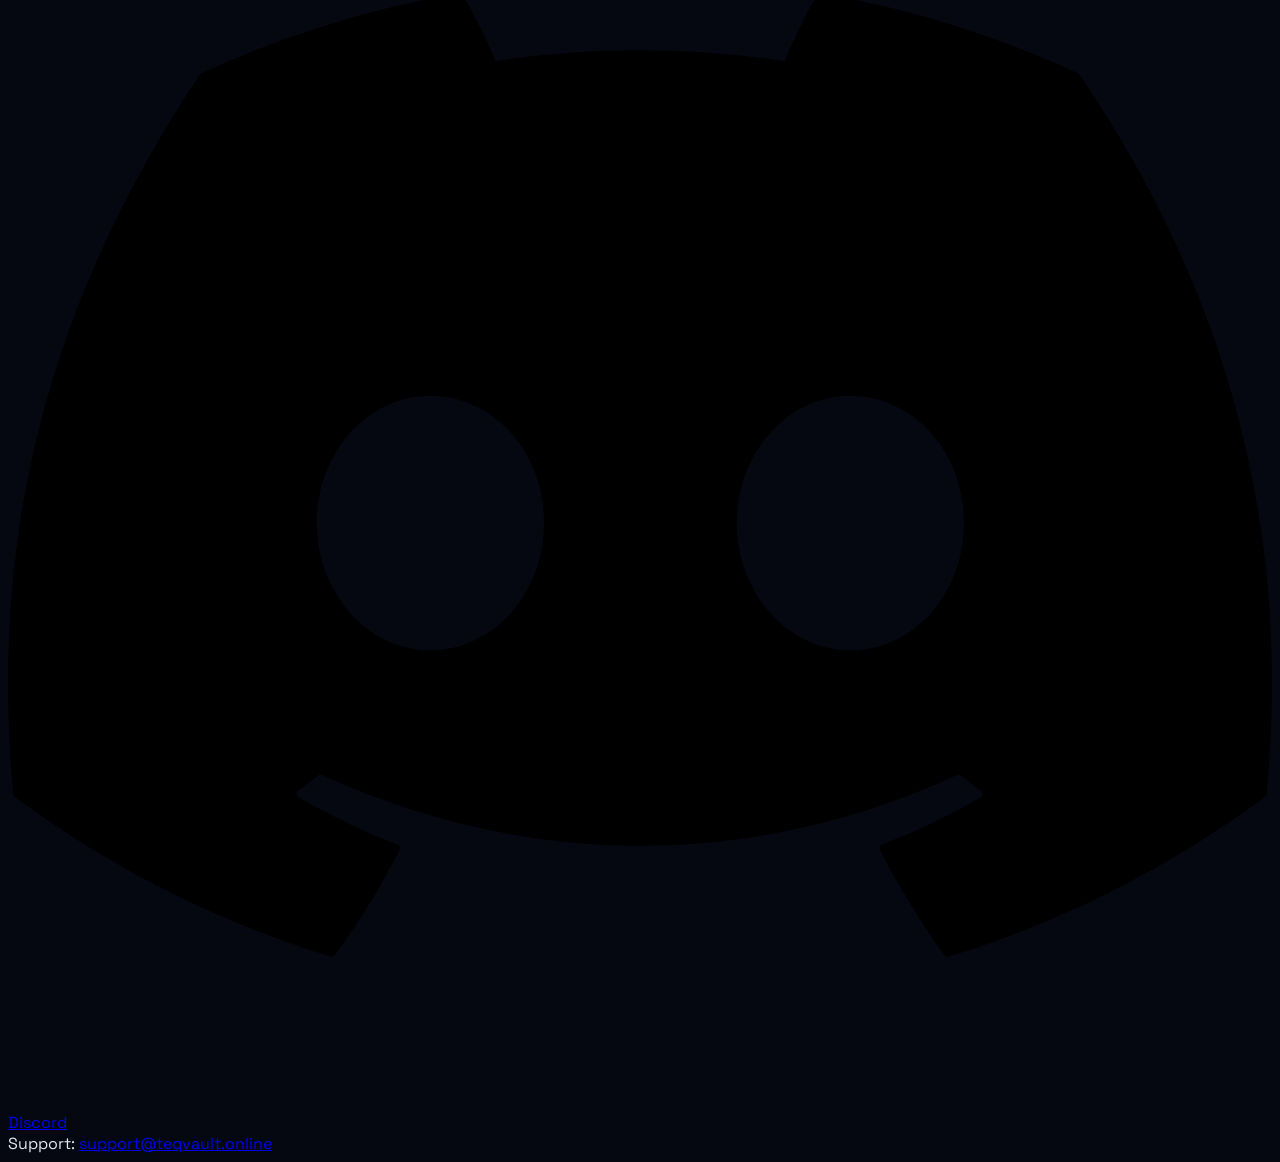
==== commit e7419aae: "teqvault Welcome to the Vault. Official Teq Vault website." ====
--- a/index.html
+++ b/index.html
@@ -98,7 +98,7 @@
       </div>
 
       <button id="mobile-menu-btn" class="block md:hidden text-white p-2" aria-label="Toggle menu">
-        <span id="menu-icon-container"><i data-lucide="menu"></i></span>
+        <span id="menu-icon-container"></span>
       </button>
     </div>
 
@@ -277,6 +277,7 @@
   <section id="contact" class="py-24 max-w-4xl mx-auto px-6 border-t border-white/5">
     <div class="text-center mb-10">
       <span class="text-[10px] font-black uppercase tracking-[0.5em] text-[var(--voltage-orange)] border-b border-[var(--voltage-orange)] pb-2">
+        <i data-lucide="menu"></i>
         Contact
       </span>
       <h2 class="mt-8 text-3xl md:text-4xl font-space font-bold text-white uppercase tracking-tight">
@@ -316,14 +317,58 @@
         <h3 class="text-xl font-space font-bold text-white uppercase mb-2">Transmission Successful</h3>
         <p class="text-slate-400 text-sm">Your message has been logged. We will review and respond shortly.</p>
     </div>
+    <div class="flex justify-center gap-6 mt-6 mb-8 text-slate-400">
+    <a href="https://teqvault.online" target="_blank" rel="noopener" class="hover:text-[var(--circuit-blue)] transition duration-300">
+        <i data-lucide="globe" class="w-6 h-6"></i>
+    </a>
+    <a href="https://www.facebook.com/profile.php?id=61577353297986" target="_blank" rel="noopener" class="hover:text-[var(--circuit-blue)] transition duration-300">
+        <i data-lucide="facebook" class="w-6 h-6"></i>
+    </a>
+    <a href="https://discord.gg/4CAYz2ZCqC" target="_blank" rel="noopener" class="hover:text-[var(--circuit-blue)] transition duration-300">
+        <svg class="w-6 h-6 fill-current" viewBox="0 0 24 24" xmlns="http://www.w3.org/2000/svg"><path d="M20.317 4.3698a19.7913 19.7913 0 00-4.8851-1.5152.0741.0741 0 00-.0785.0371c-.211.3753-.4447.8648-.6083 1.2495-1.8447-.2762-3.68-.2762-5.4868 0-.1636-.3933-.4058-.8742-.6177-1.2495a.077.077 0 00-.0785-.037 19.7363 19.7363 0 00-4.8852 1.515.0699.0699 0 00-.0321.0277C.5334 9.0458-.319 13.5799.0992 18.0578a.0824.0824 0 00.0312.0561c2.0528 1.5076 4.0413 2.4228 5.9929 3.0294a.0777.0777 0 00.0842-.0276c.4616-.6304.8731-1.2952 1.226-1.9942a.076.076 0 00-.0416-.1057c-.6528-.2476-1.2743-.5495-1.8722-.8923a.077.077 0 01-.0076-.1277c.1258-.0943.2517-.1923.3718-.2914a.0743.0743 0 01.0776-.0105c3.9278 1.7933 8.18 1.7933 12.0614 0a.0739.0739 0 01.0785.0095c.1202.099.246.1981.3728.2924a.077.077 0 01-.0066.1276 12.2986 12.2986 0 01-1.873.8914.0766.0766 0 00-.0407.1067c.3604.698.7719 1.3628 1.225 1.9932a.076.076 0 00.0842.0286c1.961-.6067 3.9495-1.5219 6.0023-3.0294a.077.077 0 00.0313-.0552c.5004-5.177-.8382-9.6739-3.5485-13.6604a.061.061 0 00-.0312-.0286zM8.02 15.3312c-1.1825 0-2.1569-1.0857-2.1569-2.419 0-1.3332.9555-2.4189 2.157-2.4189 1.2108 0 2.1757 1.0952 2.1568 2.419 0 1.3332-.9555 2.4189-2.1569 2.4189zm7.9748 0c-1.1825 0-2.1569-1.0857-2.1569-2.419 0-1.3332.9554-2.4189 2.1569-2.4189 1.2108 0 2.1757 1.0952 2.1568 2.419 0 1.3332-.946 2.4189-2.1568 2.4189Z"/></svg>
+    </a>
+    <a href="mailto:support@teqvault.online" class="hover:text-[var(--circuit-blue)] transition duration-300">
+        <i data-lucide="mail" class="w-6 h-6"></i>
+    </a>
+</div>
   </section>
 
-  <footer class="py-8 border-t border-white/5 bg-[#020617]">
-    <div class="max-w-6xl mx-auto px-6 flex flex-col md:flex-row items-center justify-between gap-4 text-[11px] text-slate-500">
-      <p>© <span id="year"></span> Teq Vault LLC. All rights reserved.</p>
-      <p>Engineering worlds, not just games.</p>
-    </div>
-  </footer>
+<div class="flex flex-col md:flex-row flex-wrap justify-center items-center gap-8 mt-8 mb-8 text-slate-400 text-sm font-space">
+    
+    <div class="flex items-center gap-4 border-b md:border-b-0 md:border-r border-white/10 pb-4 md:pb-0 md:pr-8">
+        <span class="text-[10px] uppercase tracking-widest text-slate-500 font-bold">Ecosystem:</span>
+        <a href="https://teqvault.online" target="_blank" rel="noopener" class="hover:text-[var(--circuit-blue)] transition duration-300 flex items-center gap-1.5" title="Teq Vault">
+            <i data-lucide="globe" class="w-4 h-4"></i> Teq Vault
+        </a>
+        <a href="https://eyuforyia.com" target="_blank" rel="noopener" class="hover:text-[var(--voltage-orange)] transition duration-300 flex items-center gap-1.5" title="Eyuforyia">
+            <i data-lucide="globe" class="w-4 h-4"></i> Eyuforyia
+        </a>
+        <a href="https://quetiemals.online" target="_blank" rel="noopener" class="hover:text-emerald-400 transition duration-300 flex items-center gap-1.5" title="Quetiemals">
+            <i data-lucide="globe" class="w-4 h-4"></i> Quetiemals
+        </a>
+    </div>
+
+    <div class="flex items-center gap-4 border-b md:border-b-0 md:border-r border-white/10 pb-4 md:pb-0 md:pr-8">
+        <span class="text-[10px] uppercase tracking-widest text-slate-500 font-bold">Socials:</span>
+        <a href="https://www.facebook.com/profile.php?id=61577353297986" target="_blank" rel="noopener" class="hover:text-[#1877F2] transition duration-300 flex items-center gap-1.5" title="Teq Vault Facebook">
+            <i data-lucide="facebook" class="w-4 h-4"></i> Teq Vault
+        </a>
+        <a href="https://www.facebook.com/profile.php?id=61587538385294" target="_blank" rel="noopener" class="hover:text-[#1877F2] transition duration-300 flex items-center gap-1.5" title="Eyuforyia Facebook">
+            <i data-lucide="facebook" class="w-4 h-4"></i> Eyuforyia
+        </a>
+        <a href="https://discord.gg/4CAYz2ZCqC" target="_blank" rel="noopener" class="hover:text-[#5865F2] transition duration-300 flex items-center gap-1.5" title="Discord">
+            <svg class="w-4 h-4 fill-current" viewBox="0 0 24 24" xmlns="http://www.w3.org/2000/svg"><path d="M20.317 4.3698a19.7913 19.7913 0 00-4.8851-1.5152.0741.0741 0 00-.0785.0371c-.211.3753-.4447.8648-.6083 1.2495-1.8447-.2762-3.68-.2762-5.4868 0-.1636-.3933-.4058-.8742-.6177-1.2495a.077.077 0 00-.0785-.037 19.7363 19.7363 0 00-4.8852 1.515.0699.0699 0 00-.0321.0277C.5334 9.0458-.319 13.5799.0992 18.0578a.0824.0824 0 00.0312.0561c2.0528 1.5076 4.0413 2.4228 5.9929 3.0294a.0777.0777 0 00.0842-.0276c.4616-.6304.8731-1.2952 1.226-1.9942a.076.076 0 00-.0416-.1057c-.6528-.2476-1.2743-.5495-1.8722-.8923a.077.077 0 01-.0076-.1277c.1258-.0943.2517-.1923.3718-.2914a.0743.0743 0 01.0776-.0105c3.9278 1.7933 8.18 1.7933 12.0614 0a.0739.0739 0 01.0785.0095c.1202.099.246.1981.3728.2924a.077.077 0 01-.0066.1276 12.2986 12.2986 0 01-1.873.8914.0766.0766 0 00-.0407.1067c.3604.698.7719 1.3628 1.225 1.9932a.076.076 0 00.0842.0286c1.961-.6067 3.9495-1.5219 6.0023-3.0294a.077.077 0 00.0313-.0552c.5004-5.177-.8382-9.6739-3.5485-13.6604a.061.061 0 00-.0312-.0286zM8.02 15.3312c-1.1825 0-2.1569-1.0857-2.1569-2.419 0-1.3332.9555-2.4189 2.157-2.4189 1.2108 0 2.1757 1.0952 2.1568 2.419 0 1.3332-.9555 2.4189-2.1569 2.4189zm7.9748 0c-1.1825 0-2.1569-1.0857-2.1569-2.419 0-1.3332.9554-2.4189 2.1569-2.4189 1.2108 0 2.1757 1.0952 2.1568 2.419 0 1.3332-.946 2.4189-2.1568 2.4189Z"/></svg> Discord
+        </a>
+    </div>
+
+    <div class="flex items-center gap-4">
+        <span class="text-[10px] uppercase tracking-widest text-slate-500 font-bold">Support:</span>
+        <a href="mailto:support@teqvault.online" class="hover:text-white transition duration-300 flex items-center gap-1.5" title="Email Support">
+            <i data-lucide="mail" class="w-4 h-4"></i> support@teqvault.online
+        </a>
+    </div>
+
+</div>
 
   <script src="/js/script.js"></script>
   <script>
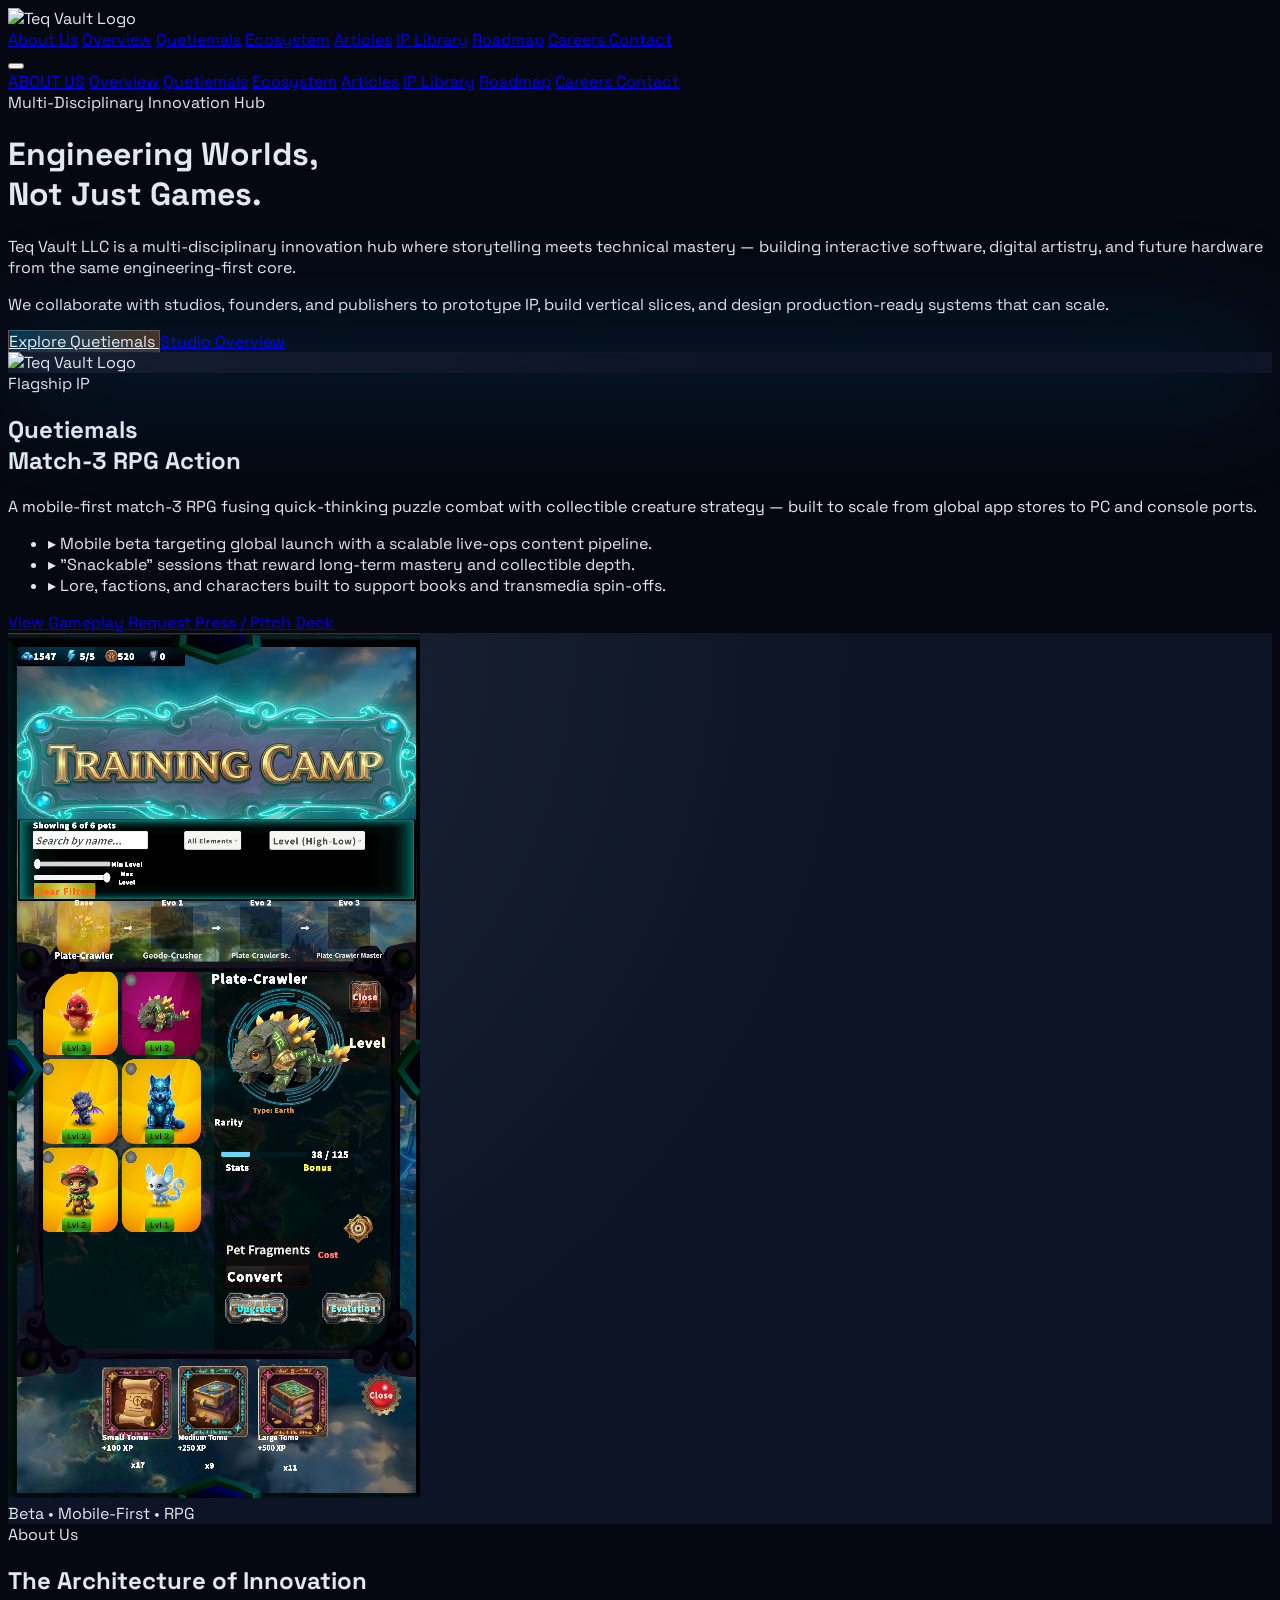
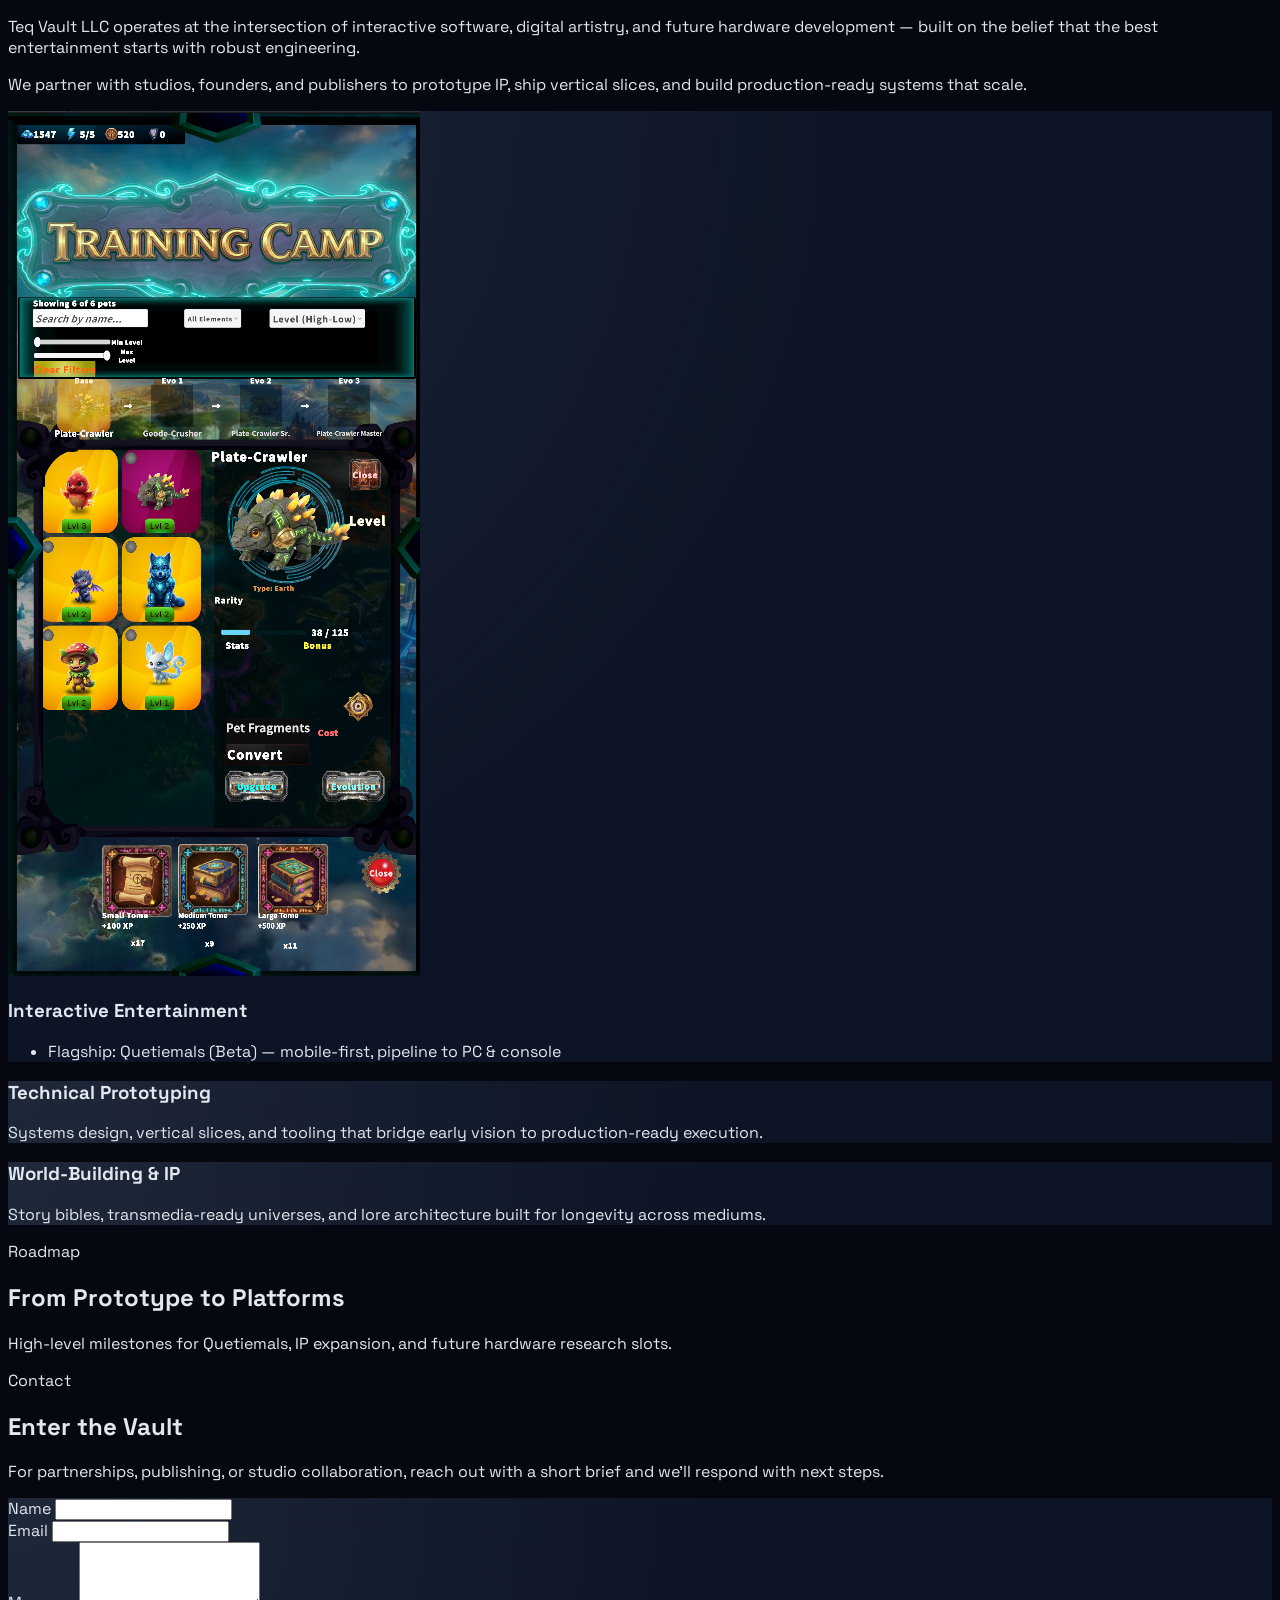
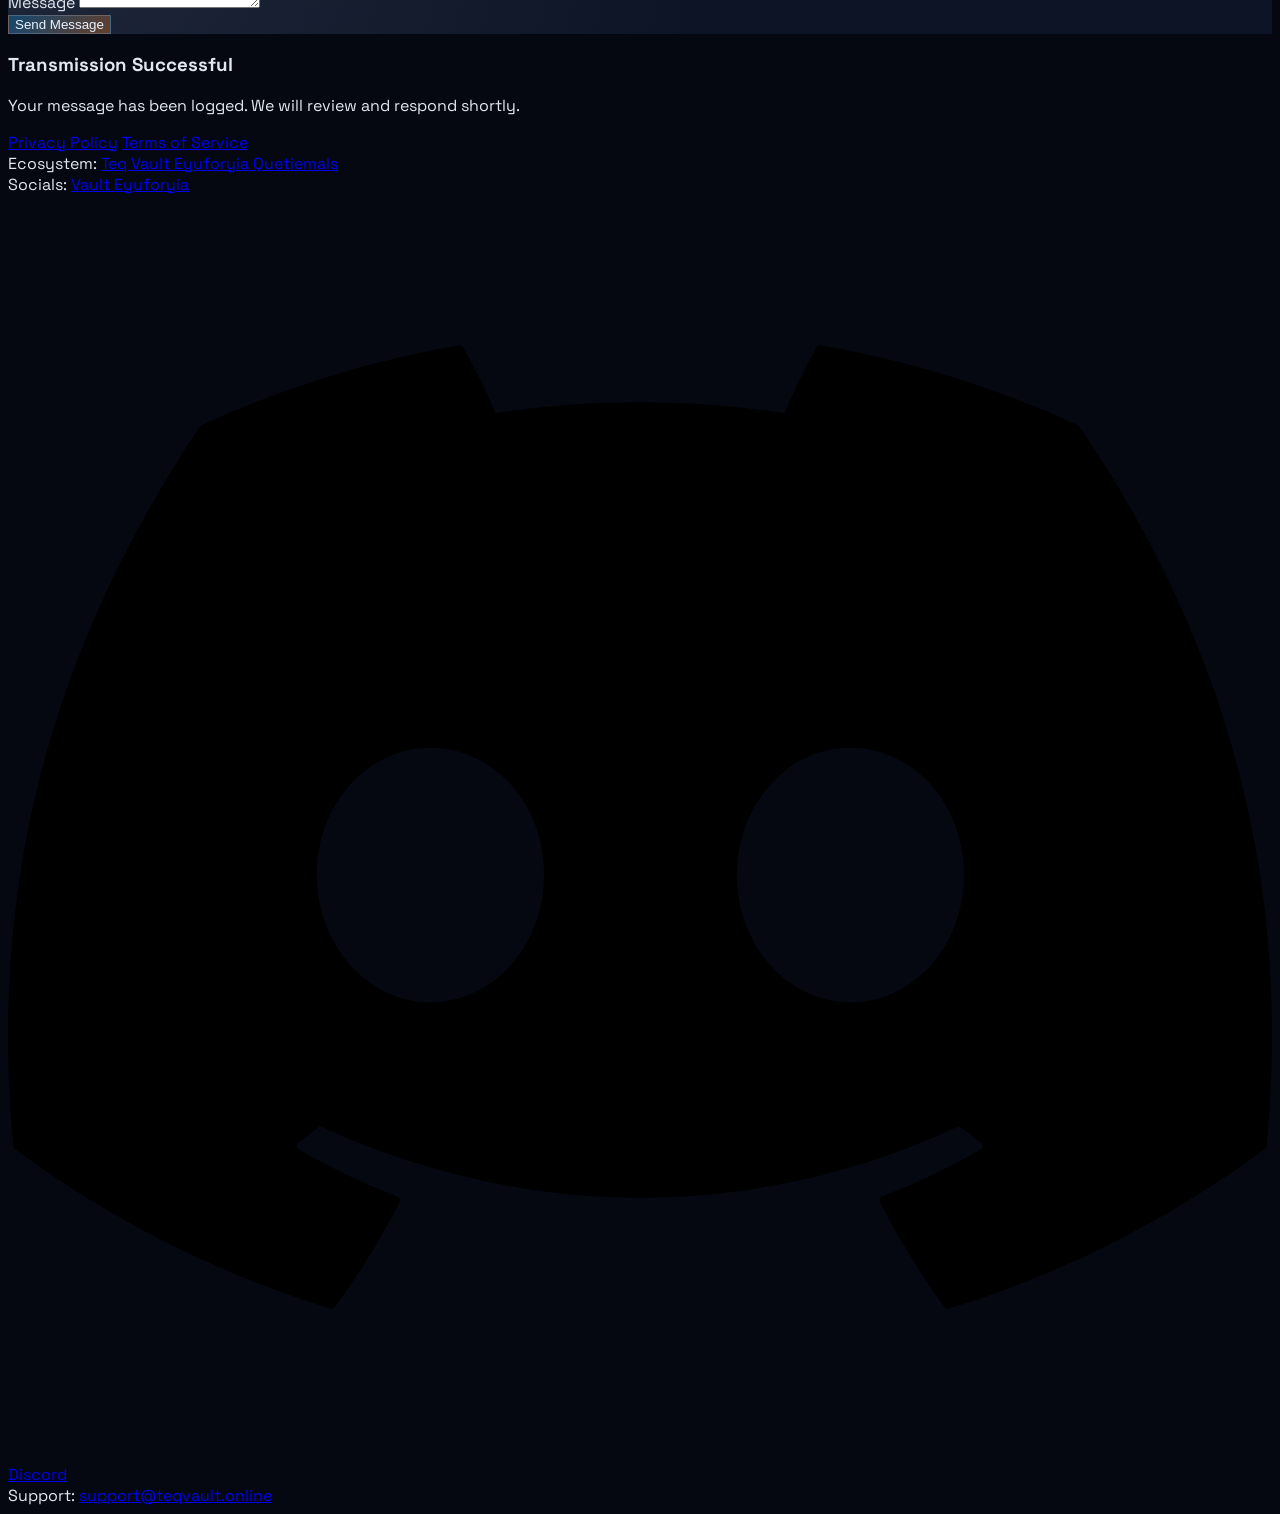
==== commit d1be853c: "# TEQ VAULT 🌐⚙️ **Engineering Worlds, Not Just Games.** # TEQ VAULT 🌐⚙️ **Engineering Worlds, Not Ju" ====
--- a/index.html
+++ b/index.html
@@ -1,6 +1,33 @@
 <!DOCTYPE html>
 <html lang="en" class="scroll-smooth">
 <head>
+  <script type="application/ld+json">
+{
+  "@context": "https://schema.org",
+  "@type": "Organization",
+  "name": "Teq Vault LLC",
+  "url": "https://teqvault.online",
+  "logo": "https://teqvault.online/imgs/tvault.png",
+  "description": "A multi-disciplinary innovation hub specializing in software development, transmedia IP, and electronics R&D.",
+  "founder": "Jude Mensah Nana Baffoe",
+  "foundingDate": "2026",
+  "address": {
+    "@type": "PostalAddress",
+    "addressLocality": "Bossier City",
+    "addressRegion": "LA"
+  },
+  "sameAs": [
+    "https://eyuforyia.com",
+    "https://quetiemals.online",
+    "https://www.facebook.com/profile.php?id=61577353297986"
+  ],
+  "contactPoint": {
+    "@type": "ContactPoint",
+    "email": "support@teqvault.online",
+    "contactType": "customer support"
+  }
+}
+</script>
   <meta charset="UTF-8">
   <meta name="google-adsense-account" content="ca-pub-7932735753046865">
   <meta name="viewport" content="width=device-width, initial-scale=1.0">
@@ -82,9 +109,11 @@
       </div>
 
       <div class="hidden md:flex gap-8 text-[10px] font-bold uppercase tracking-[0.2em] text-slate-400 items-center">
+        <a href="about.html" class="hover:text-white transition">About Us</a>
         <a href="#mission"     class="nav-link hover:text-[var(--circuit-blue)] transition">Overview</a>
         <a href="#quetiemals"  class="nav-link hover:text-[var(--voltage-orange)] transition">Quetiemals</a>
         <a href="#ecosystem"   class="nav-link hover:text-white transition">Ecosystem</a>
+        <a href="pages/articles.html" class="nav-link hover:text-white transition">Articles</a>
         <a href="pages/library.html" class="nav-link hover:text-white transition">IP Library</a>
         <a href="#roadmap"     class="nav-link hover:text-white transition">Roadmap</a>
         <a href="pages/join-the-vault.html"
@@ -97,19 +126,21 @@
         </a>
       </div>
 
-      <button id="mobile-menu-btn" class="block md:hidden text-white p-2" aria-label="Toggle menu">
-        <span id="menu-icon-container"></span>
+      <button id="mobile-menu-btn" class="block md:hidden text-white p-2 hover:text-[var(--circuit-blue)] transition" aria-label="Toggle menu">
+        <i data-lucide="menu" class="w-6 h-6"></i>
       </button>
     </div>
 
-    <div id="mobile-menu" class="hidden md:hidden bg-[#050810] border-b border-white/5 px-6 py-8 space-y-6 text-center">
+    <div id="mobile-menu" class="hidden md:hidden bg-[#050810] border-b border-white/5 px-6 py-8 space-y-6 text-center shadow-2xl">
+      <a href="about.html" class="hover:text-white transition">ABOUT US</a>
       <a href="#mission"     class="block text-sm font-bold uppercase tracking-widest text-slate-400 hover:text-white mobile-link">Overview</a>
       <a href="#quetiemals"  class="block text-sm font-bold uppercase tracking-widest text-slate-400 hover:text-white mobile-link">Quetiemals</a>
       <a href="#ecosystem"   class="block text-sm font-bold uppercase tracking-widest text-slate-400 hover:text-white mobile-link">Ecosystem</a>
-      <a href="pages/library.html" class="block text-sm font-bold uppercase tracking-widest text-slate-400 hover:text-white">IP Library</a>
+      <a href="pages/articles.html" class="block text-sm font-bold uppercase tracking-widest text-[var(--circuit-blue)] hover:text-white mobile-link">Articles</a>
+      <a href="pages/library.html" class="block text-sm font-bold uppercase tracking-widest text-slate-400 hover:text-white mobile-link">IP Library</a>
       <a href="#roadmap"     class="block text-sm font-bold uppercase tracking-widest text-slate-400 hover:text-white mobile-link">Roadmap</a>
       <a href="pages/join-the-vault.html"
-         class="block text-sm font-bold uppercase tracking-widest text-[var(--circuit-blue)] border border-[var(--circuit-blue)]/20 py-3 rounded-lg">
+         class="block text-sm font-bold uppercase tracking-widest text-[var(--circuit-blue)] border border-[var(--circuit-blue)]/20 py-3 rounded-lg mobile-link">
         Careers
       </a>
       <a href="#contact"
@@ -277,7 +308,7 @@
   <section id="contact" class="py-24 max-w-4xl mx-auto px-6 border-t border-white/5">
     <div class="text-center mb-10">
       <span class="text-[10px] font-black uppercase tracking-[0.5em] text-[var(--voltage-orange)] border-b border-[var(--voltage-orange)] pb-2">
-        <i data-lucide="menu"></i>
+        <i data-lucide="menu" class="w-4 h-4 inline-block mb-1"></i>
         Contact
       </span>
       <h2 class="mt-8 text-3xl md:text-4xl font-space font-bold text-white uppercase tracking-tight">
@@ -317,26 +348,16 @@
         <h3 class="text-xl font-space font-bold text-white uppercase mb-2">Transmission Successful</h3>
         <p class="text-slate-400 text-sm">Your message has been logged. We will review and respond shortly.</p>
     </div>
-    <div class="flex justify-center gap-6 mt-6 mb-8 text-slate-400">
-    <a href="https://teqvault.online" target="_blank" rel="noopener" class="hover:text-[var(--circuit-blue)] transition duration-300">
-        <i data-lucide="globe" class="w-6 h-6"></i>
-    </a>
-    <a href="https://www.facebook.com/profile.php?id=61577353297986" target="_blank" rel="noopener" class="hover:text-[var(--circuit-blue)] transition duration-300">
-        <i data-lucide="facebook" class="w-6 h-6"></i>
-    </a>
-    <a href="https://discord.gg/4CAYz2ZCqC" target="_blank" rel="noopener" class="hover:text-[var(--circuit-blue)] transition duration-300">
-        <svg class="w-6 h-6 fill-current" viewBox="0 0 24 24" xmlns="http://www.w3.org/2000/svg"><path d="M20.317 4.3698a19.7913 19.7913 0 00-4.8851-1.5152.0741.0741 0 00-.0785.0371c-.211.3753-.4447.8648-.6083 1.2495-1.8447-.2762-3.68-.2762-5.4868 0-.1636-.3933-.4058-.8742-.6177-1.2495a.077.077 0 00-.0785-.037 19.7363 19.7363 0 00-4.8852 1.515.0699.0699 0 00-.0321.0277C.5334 9.0458-.319 13.5799.0992 18.0578a.0824.0824 0 00.0312.0561c2.0528 1.5076 4.0413 2.4228 5.9929 3.0294a.0777.0777 0 00.0842-.0276c.4616-.6304.8731-1.2952 1.226-1.9942a.076.076 0 00-.0416-.1057c-.6528-.2476-1.2743-.5495-1.8722-.8923a.077.077 0 01-.0076-.1277c.1258-.0943.2517-.1923.3718-.2914a.0743.0743 0 01.0776-.0105c3.9278 1.7933 8.18 1.7933 12.0614 0a.0739.0739 0 01.0785.0095c.1202.099.246.1981.3728.2924a.077.077 0 01-.0066.1276 12.2986 12.2986 0 01-1.873.8914.0766.0766 0 00-.0407.1067c.3604.698.7719 1.3628 1.225 1.9932a.076.076 0 00.0842.0286c1.961-.6067 3.9495-1.5219 6.0023-3.0294a.077.077 0 00.0313-.0552c.5004-5.177-.8382-9.6739-3.5485-13.6604a.061.061 0 00-.0312-.0286zM8.02 15.3312c-1.1825 0-2.1569-1.0857-2.1569-2.419 0-1.3332.9555-2.4189 2.157-2.4189 1.2108 0 2.1757 1.0952 2.1568 2.419 0 1.3332-.9555 2.4189-2.1569 2.4189zm7.9748 0c-1.1825 0-2.1569-1.0857-2.1569-2.419 0-1.3332.9554-2.4189 2.1569-2.4189 1.2108 0 2.1757 1.0952 2.1568 2.419 0 1.3332-.946 2.4189-2.1568 2.4189Z"/></svg>
-    </a>
-    <a href="mailto:support@teqvault.online" class="hover:text-[var(--circuit-blue)] transition duration-300">
-        <i data-lucide="mail" class="w-6 h-6"></i>
-    </a>
-</div>
   </section>
 
-<div class="flex flex-col md:flex-row flex-wrap justify-center items-center gap-8 mt-8 mb-8 text-slate-400 text-sm font-space">
-    
-    <div class="flex items-center gap-4 border-b md:border-b-0 md:border-r border-white/10 pb-4 md:pb-0 md:pr-8">
-        <span class="text-[10px] uppercase tracking-widest text-slate-500 font-bold">Ecosystem:</span>
+  <div class="flex flex-col md:flex-row flex-wrap justify-center items-center gap-8 mt-4 mb-12 text-slate-400 text-sm font-space px-6">
+    <div class="flex items-center gap-6 md:border-r border-white/10 md:pr-8">
+      <a href="pages/privacy.html" class="hover:text-white transition">Privacy Policy</a>
+      <a href="pages/terms.html" class="hover:text-white transition">Terms of Service</a>
+    </div>
+      
+    <div class="flex items-center gap-4 md:border-r border-white/10 md:pr-8">
+        <span class="text-[10px] uppercase tracking-widest text-slate-500 font-bold hidden sm:inline">Ecosystem:</span>
         <a href="https://teqvault.online" target="_blank" rel="noopener" class="hover:text-[var(--circuit-blue)] transition duration-300 flex items-center gap-1.5" title="Teq Vault">
             <i data-lucide="globe" class="w-4 h-4"></i> Teq Vault
         </a>
@@ -348,10 +369,10 @@
         </a>
     </div>
 
-    <div class="flex items-center gap-4 border-b md:border-b-0 md:border-r border-white/10 pb-4 md:pb-0 md:pr-8">
-        <span class="text-[10px] uppercase tracking-widest text-slate-500 font-bold">Socials:</span>
+    <div class="flex items-center gap-4 md:border-r border-white/10 md:pr-8">
+        <span class="text-[10px] uppercase tracking-widest text-slate-500 font-bold hidden sm:inline">Socials:</span>
         <a href="https://www.facebook.com/profile.php?id=61577353297986" target="_blank" rel="noopener" class="hover:text-[#1877F2] transition duration-300 flex items-center gap-1.5" title="Teq Vault Facebook">
-            <i data-lucide="facebook" class="w-4 h-4"></i> Teq Vault
+            <i data-lucide="facebook" class="w-4 h-4"></i> Vault
         </a>
         <a href="https://www.facebook.com/profile.php?id=61587538385294" target="_blank" rel="noopener" class="hover:text-[#1877F2] transition duration-300 flex items-center gap-1.5" title="Eyuforyia Facebook">
             <i data-lucide="facebook" class="w-4 h-4"></i> Eyuforyia
@@ -362,13 +383,12 @@
     </div>
 
     <div class="flex items-center gap-4">
-        <span class="text-[10px] uppercase tracking-widest text-slate-500 font-bold">Support:</span>
+        <span class="text-[10px] uppercase tracking-widest text-slate-500 font-bold hidden sm:inline">Support:</span>
         <a href="mailto:support@teqvault.online" class="hover:text-white transition duration-300 flex items-center gap-1.5" title="Email Support">
             <i data-lucide="mail" class="w-4 h-4"></i> support@teqvault.online
         </a>
     </div>
-
-</div>
+  </div>
 
   <script src="/js/script.js"></script>
   <script>
@@ -392,7 +412,8 @@
     }
 
     // Dynamic year
-    document.getElementById('year').textContent = new Date().getFullYear();
+    const yearEl = document.getElementById('year');
+    if (yearEl) yearEl.textContent = new Date().getFullYear();
   </script>
 </body>
 </html>
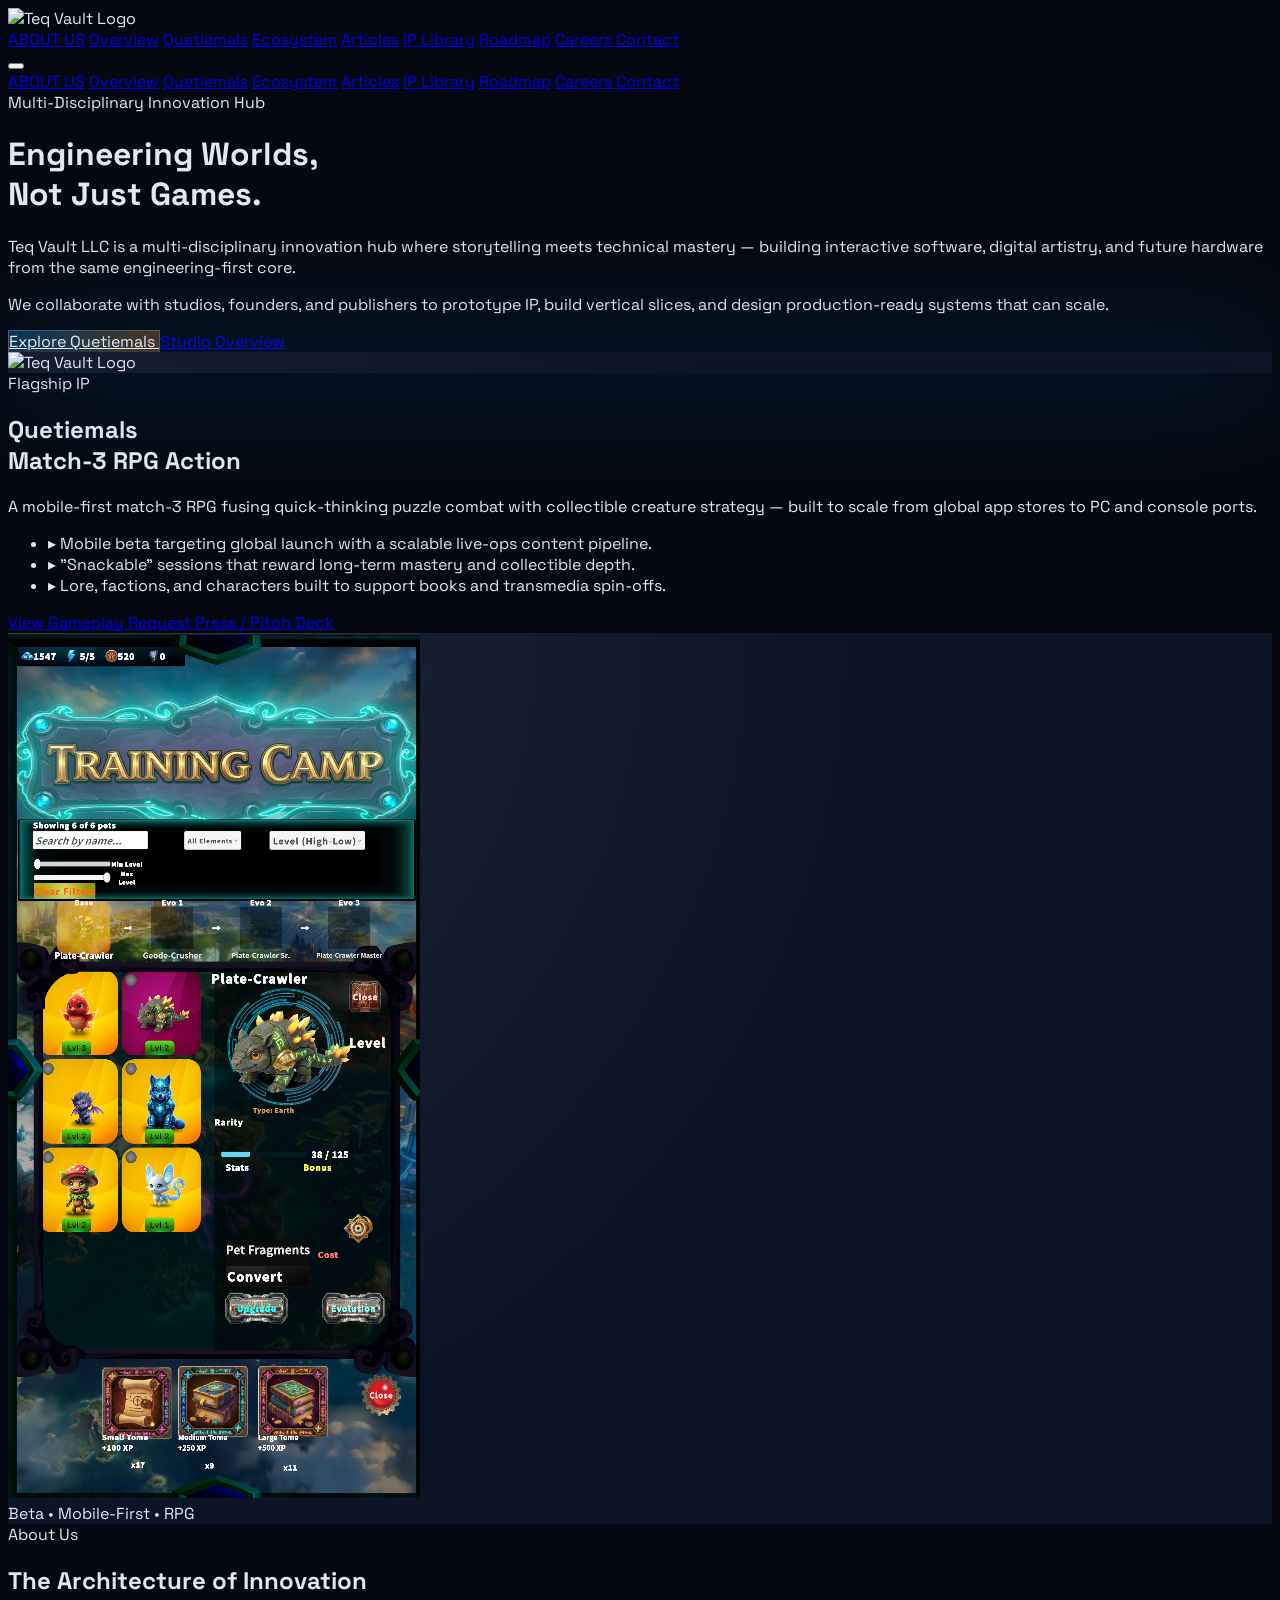
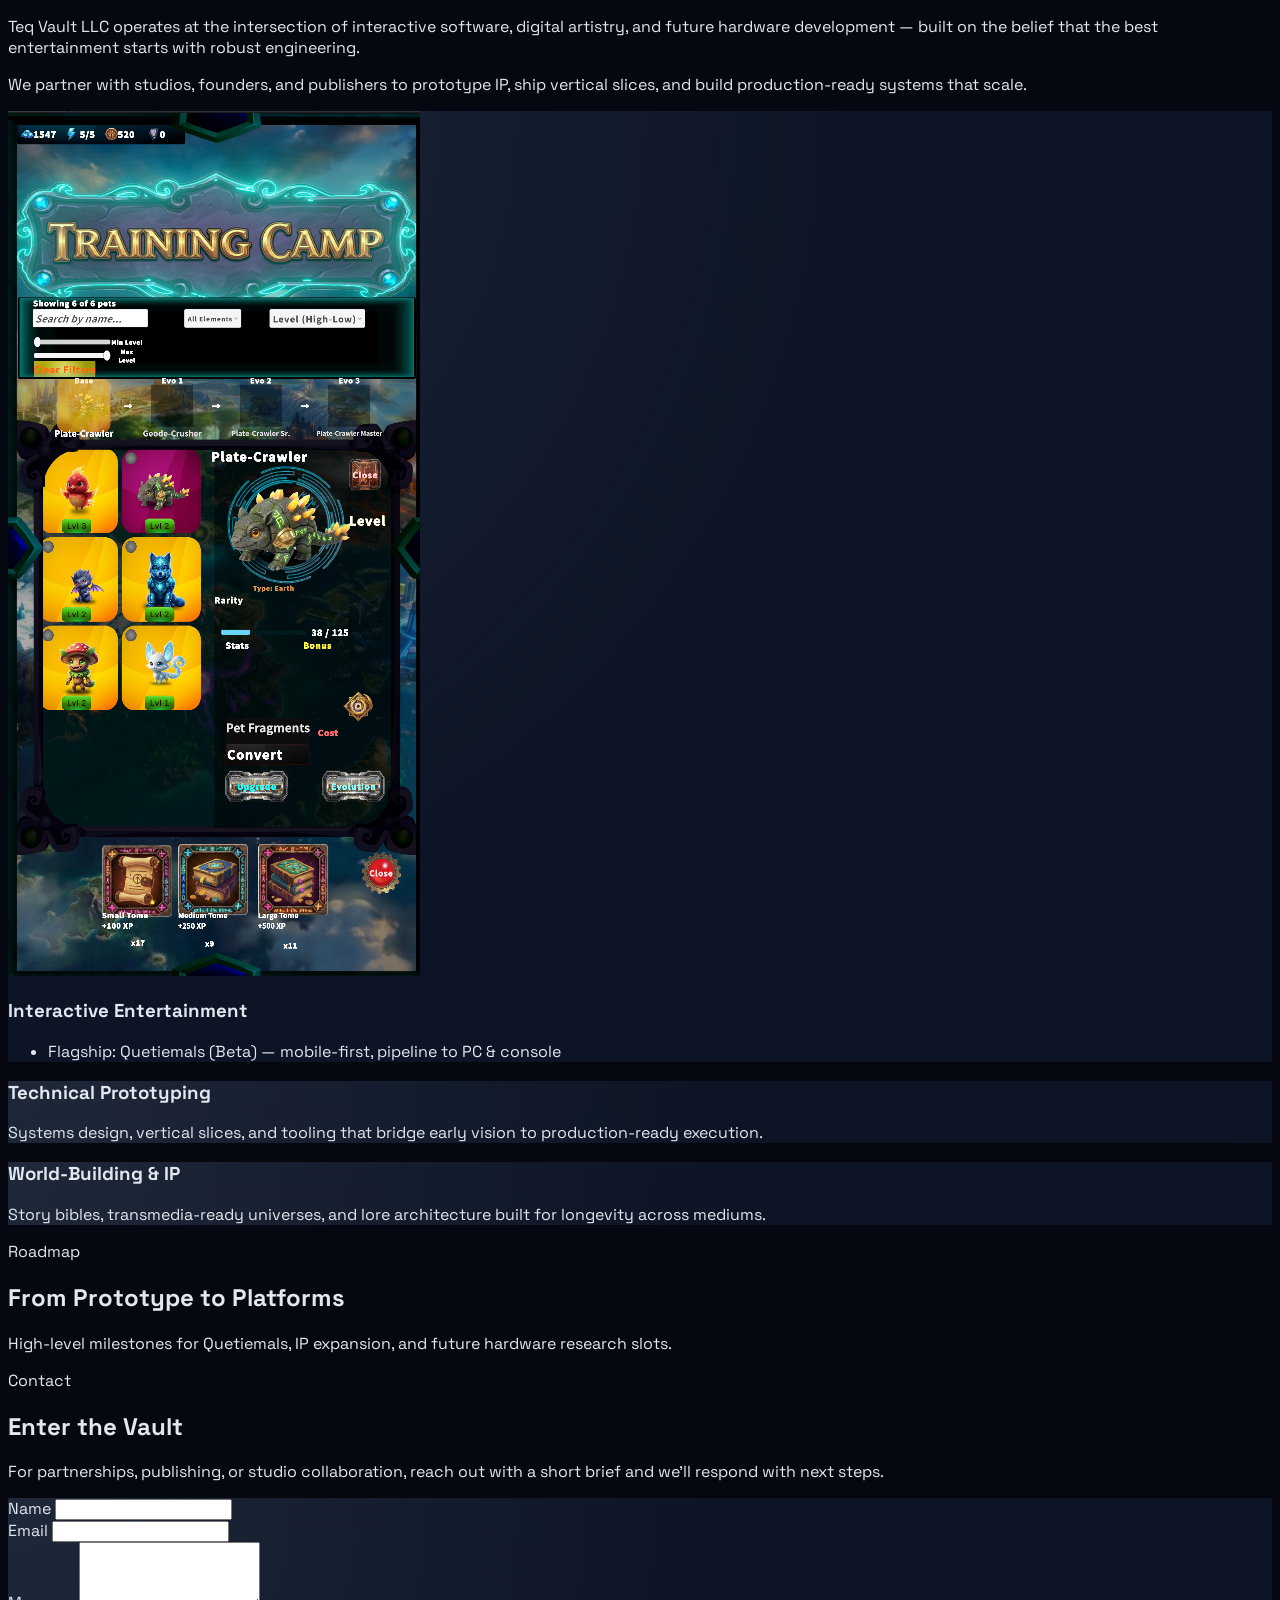
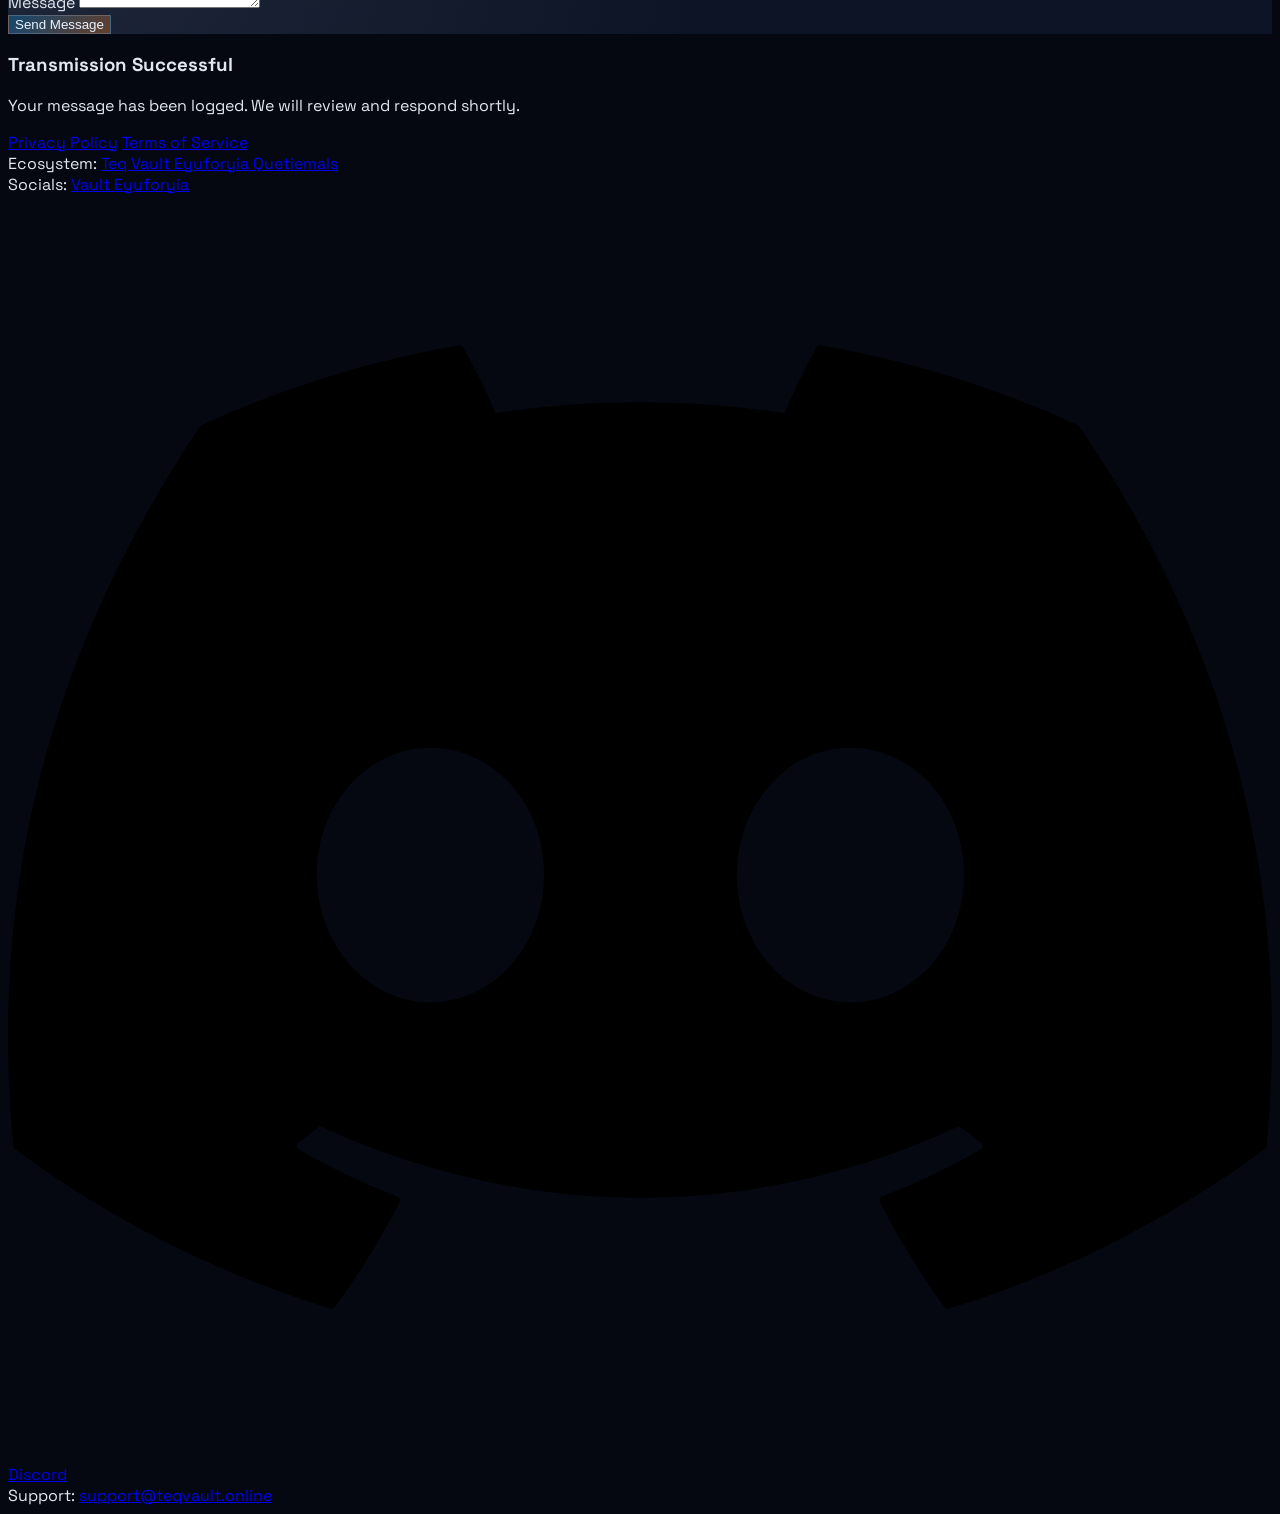
==== commit 622fdfd1: "Update index.html" ====
--- a/index.html
+++ b/index.html
@@ -109,7 +109,7 @@
       </div>
 
       <div class="hidden md:flex gap-8 text-[10px] font-bold uppercase tracking-[0.2em] text-slate-400 items-center">
-        <a href="about.html" class="hover:text-white transition">About Us</a>
+        <a href="pages/about.html" class="hover:text-white transition">ABOUT US</a>
         <a href="#mission"     class="nav-link hover:text-[var(--circuit-blue)] transition">Overview</a>
         <a href="#quetiemals"  class="nav-link hover:text-[var(--voltage-orange)] transition">Quetiemals</a>
         <a href="#ecosystem"   class="nav-link hover:text-white transition">Ecosystem</a>
@@ -132,7 +132,7 @@
     </div>
 
     <div id="mobile-menu" class="hidden md:hidden bg-[#050810] border-b border-white/5 px-6 py-8 space-y-6 text-center shadow-2xl">
-      <a href="about.html" class="hover:text-white transition">ABOUT US</a>
+      <a href="pages/about.html" class="hover:text-white transition">ABOUT US</a>
       <a href="#mission"     class="block text-sm font-bold uppercase tracking-widest text-slate-400 hover:text-white mobile-link">Overview</a>
       <a href="#quetiemals"  class="block text-sm font-bold uppercase tracking-widest text-slate-400 hover:text-white mobile-link">Quetiemals</a>
       <a href="#ecosystem"   class="block text-sm font-bold uppercase tracking-widest text-slate-400 hover:text-white mobile-link">Ecosystem</a>
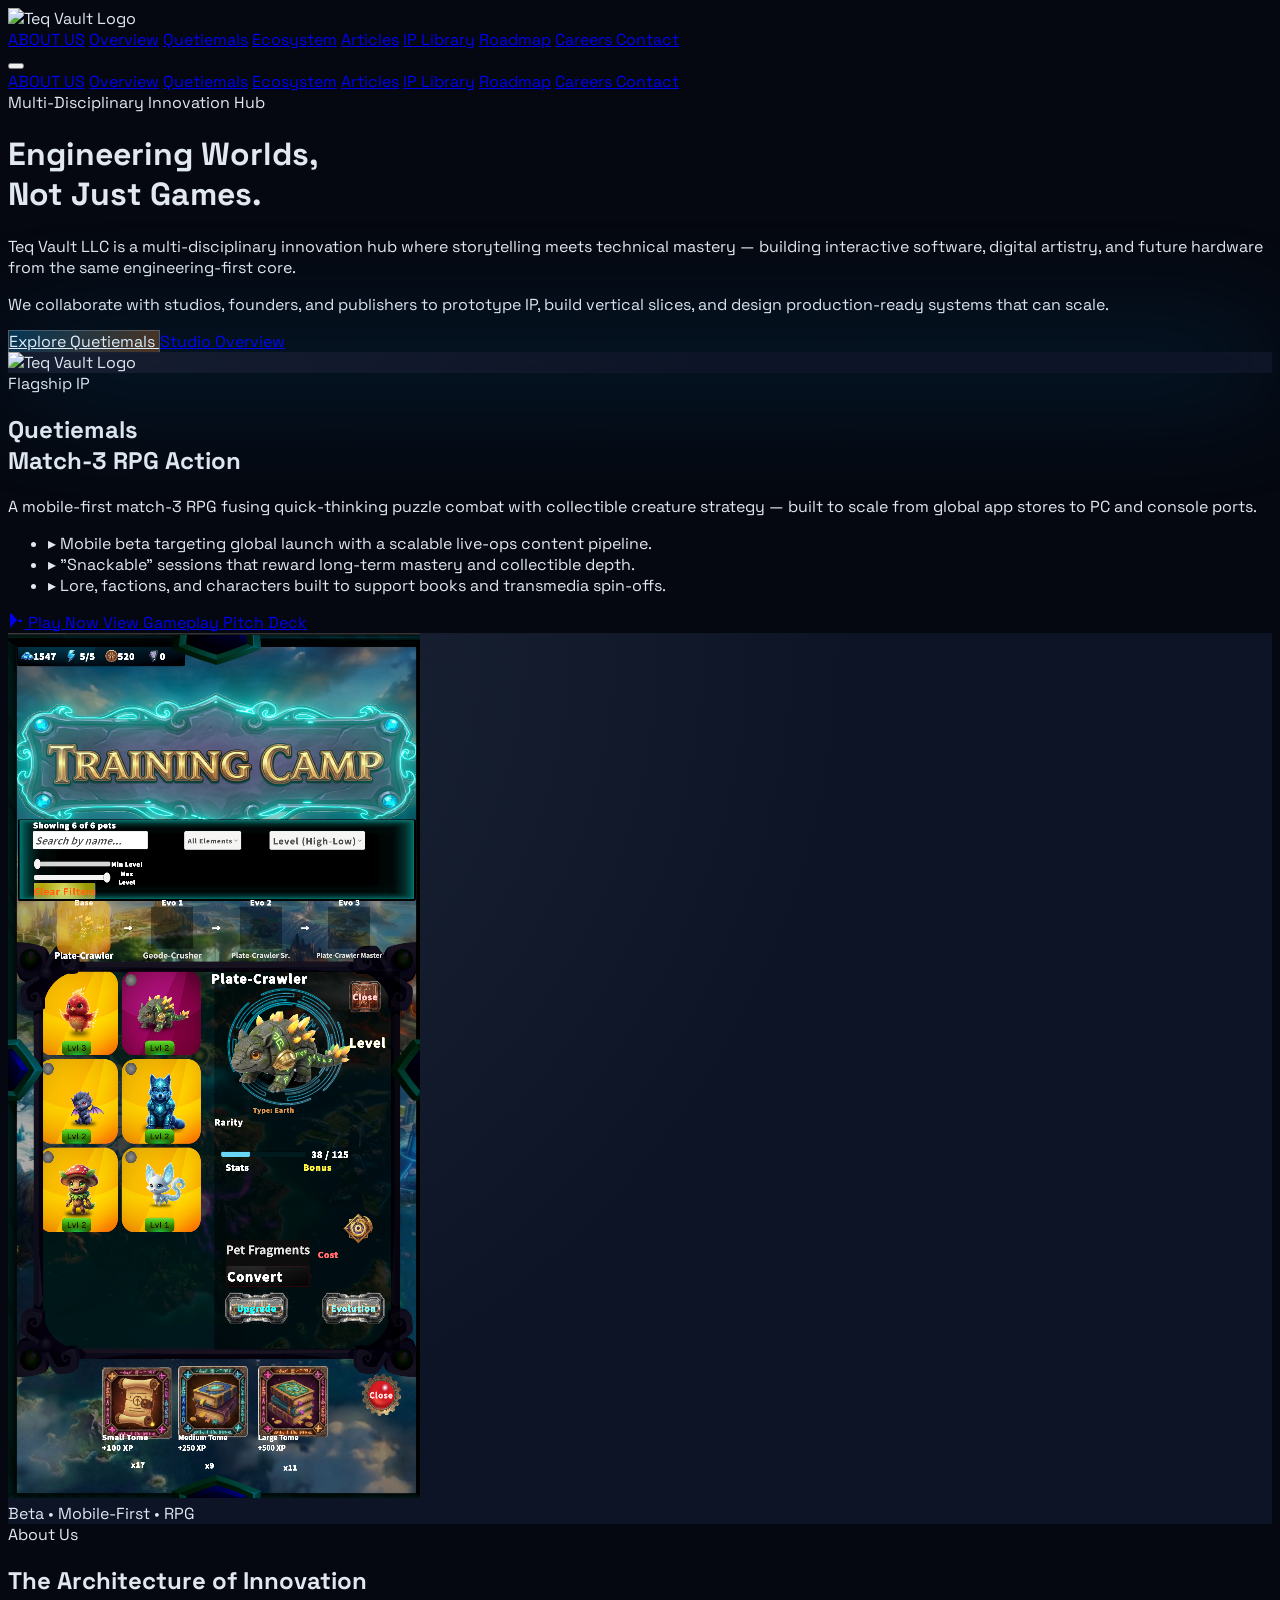
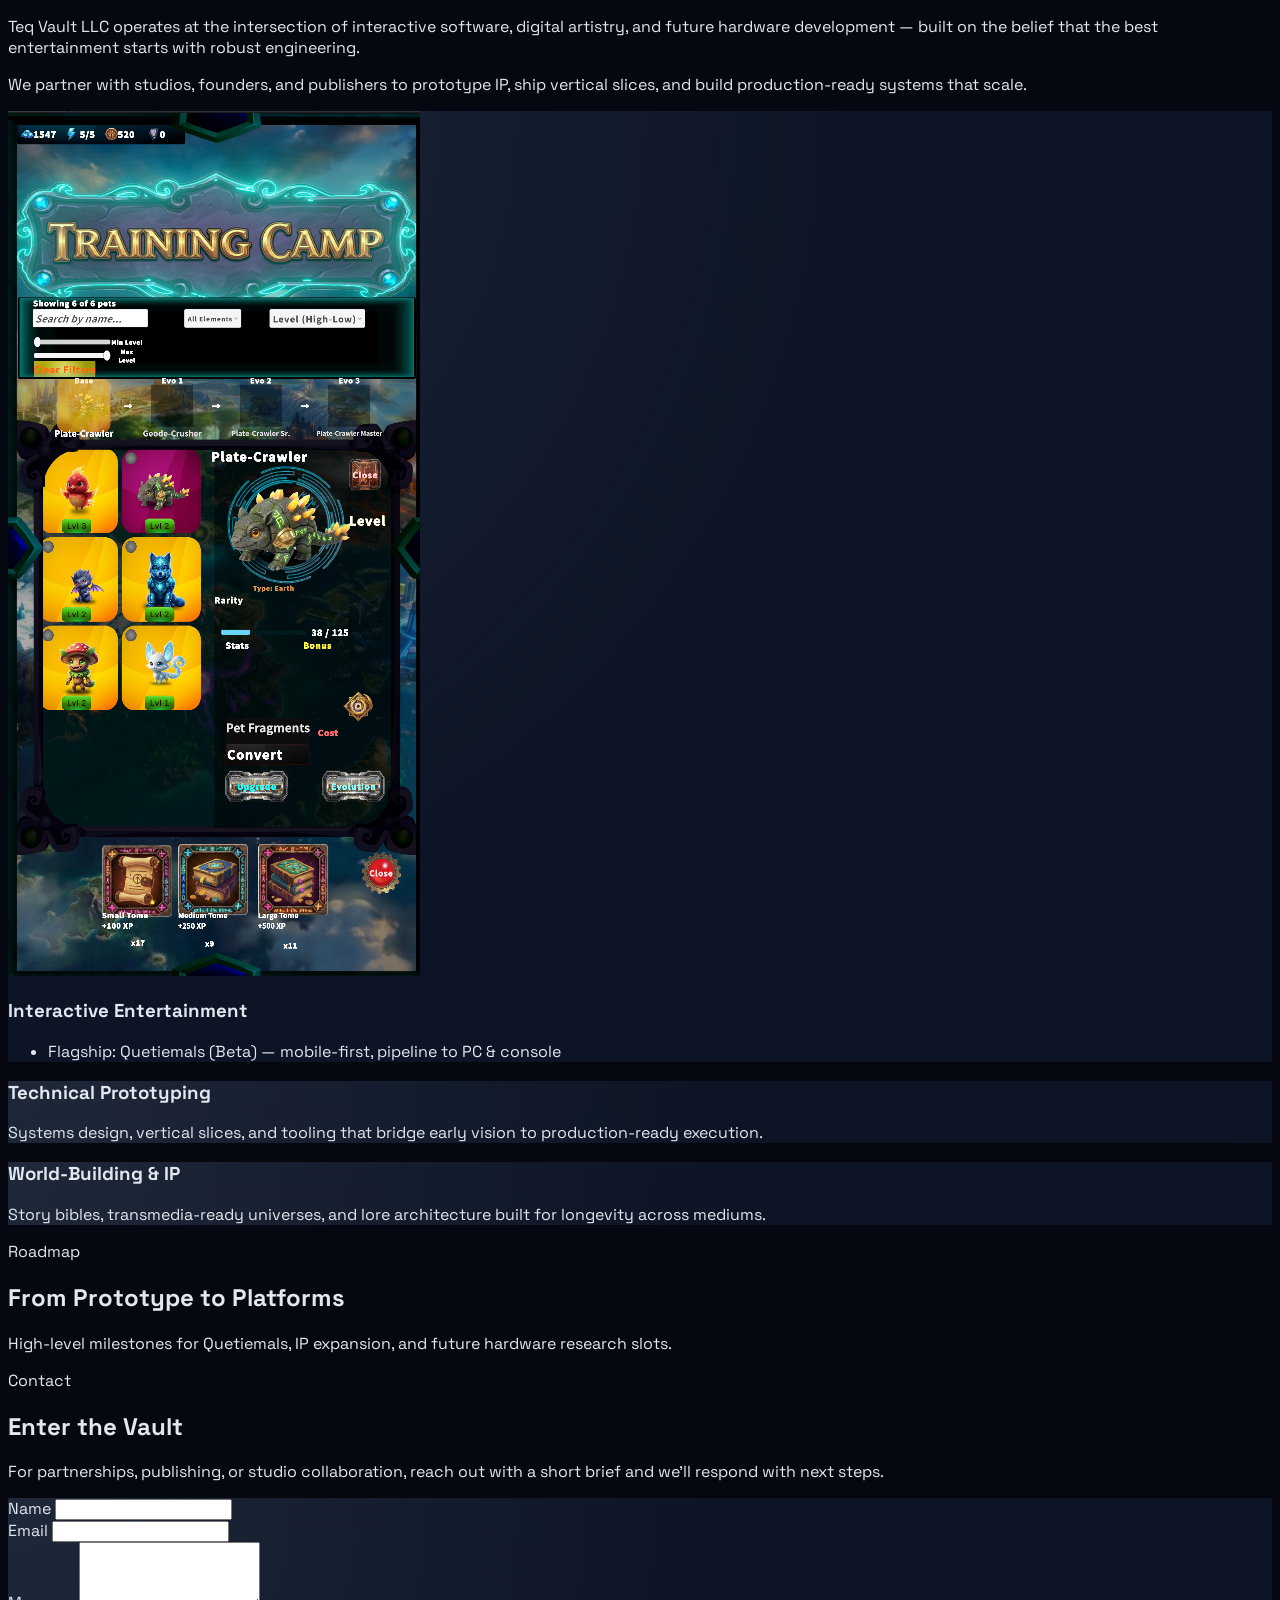
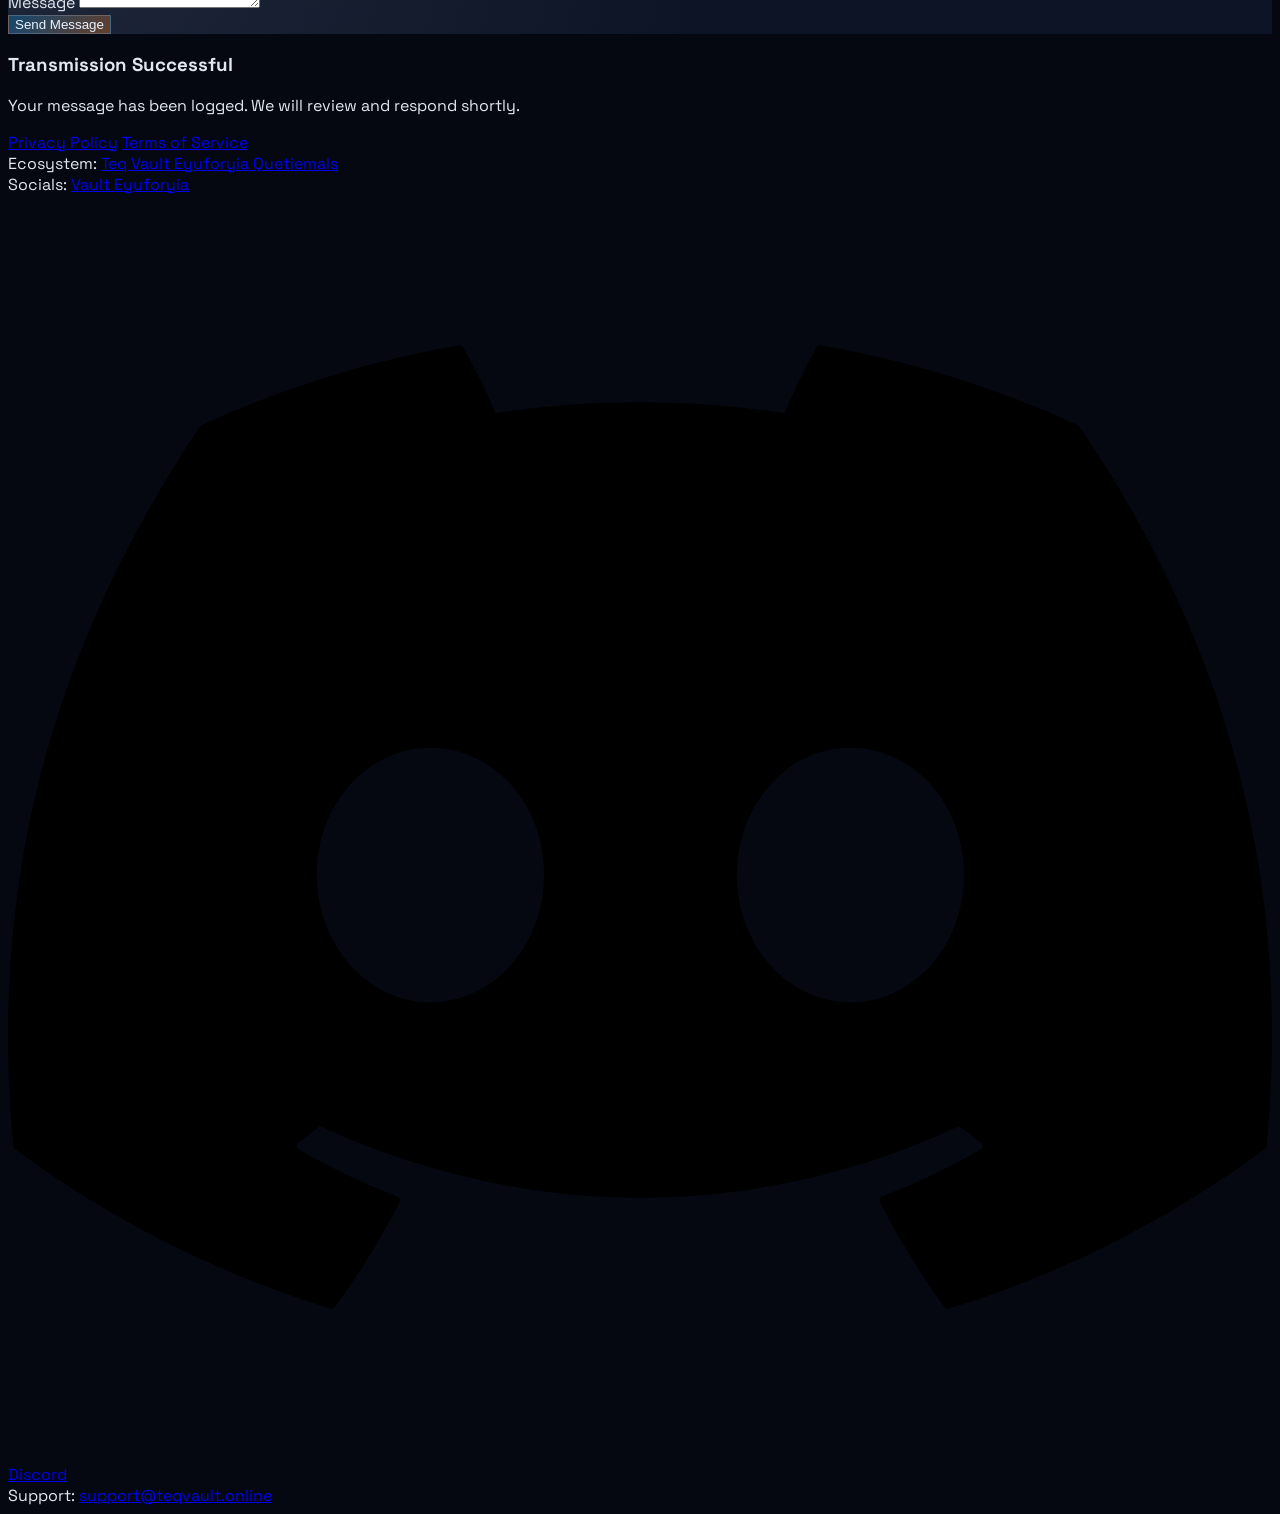
==== commit 4aa12c7e: "# TEQ VAULT 🌐⚙️ # TEQ VAULT 🌐⚙️ **Engineering Worlds, Not Just Games.**  [![Website](https://img.shi" ====
--- a/index.html
+++ b/index.html
@@ -1,6 +1,13 @@
 <!DOCTYPE html>
 <html lang="en" class="scroll-smooth">
 <head>
+  <script>
+  window.dataLayer = window.dataLayer || [];
+  function gtag(){dataLayer.push(arguments);}
+  gtag('js', new Date());
+
+  gtag('config', 'AW-18081437614');
+</script>
   <script type="application/ld+json">
 {
   "@context": "https://schema.org",
@@ -28,6 +35,9 @@
   }
 }
 </script>
+  <script async src="https://pagead2.googlesyndication.com/pagead/js/adsbygoogle.js?client=ca-pub-7932735753046865"
+     crossorigin="anonymous"></script>
+  
   <meta charset="UTF-8">
   <meta name="google-adsense-account" content="ca-pub-7932735753046865">
   <meta name="viewport" content="width=device-width, initial-scale=1.0">
@@ -99,6 +109,9 @@
       transition: opacity 600ms ease, transform 600ms ease;
     }
   </style>
+  <!-- Google tag (gtag.js) -->
+<script async src="https://www.googletagmanager.com/gtag/js?id=AW-18081437614"></script>
+
 </head>
 <body class="antialiased">
 
@@ -217,13 +230,18 @@
           <li><span class="text-[var(--circuit-blue)] mt-0.5">▸</span> Lore, factions, and characters built to support books and transmedia spin‑offs.</li>
         </ul>
         <div class="flex flex-wrap gap-4 pt-2">
-          <a href="https://www.youtube.com/shorts/uiNZrAJxSjM" target="_blank" rel="noopener"
+          <a href="https://play.google.com/store/apps/details?id=com.teqvault.quetiemals" target="_blank" rel="noopener"
+             class="inline-flex items-center gap-2 px-5 py-3 rounded-lg bg-[#00a3ff] text-white text-xs font-bold uppercase tracking-[0.2em] hover:bg-[#00a3ff]/80 transition">
+            <svg width="16" height="16" viewBox="0 0 24 24" fill="currentColor"><path d="M3.609 1.814L13.792 12 3.61 22.186a.996.996 0 0 1-.31-.58L3 18.34V5.66c0-.222.072-.435.205-.607l.404-3.239zM14.5 12.7l3.056 3.056L21 14.134a1 1 0 0 0 0-1.732l-3.444-1.622L14.5 12.7zm-1.414-1.414L3.94 2.132a1 1 0 0 1 1.25-.132L13.086 11.286zm0 2.828l-7.896 9.32a1 1 0 0 1-1.25-.132l9.146-9.188z"/></svg>
+            Play Now
+          </a>
+          <a href="https://www.youtube.com/watch?v=ECYZ2HyvJaI&list=PLQOuY8C0Qg36U8garEJmC-OcfZu-geI_J" target="_blank" rel="noopener"
              class="inline-flex items-center gap-2 px-5 py-3 rounded-lg bg-[var(--circuit-blue)]/20 border border-[var(--circuit-blue)]/40 text-xs font-bold uppercase tracking-[0.2em] text-[var(--circuit-blue)] hover:bg-[var(--circuit-blue)]/35 transition">
             <i data-lucide="play-circle" class="w-4 h-4"></i> View Gameplay
           </a>
           <a href="#contact"
              class="inline-flex items-center gap-2 px-5 py-3 rounded-lg border border-white/20 text-xs font-bold uppercase tracking-[0.2em] text-slate-200 hover:bg-white/5 transition">
-            Request Press / Pitch Deck
+            Pitch Deck
           </a>
         </div>
       </div>
